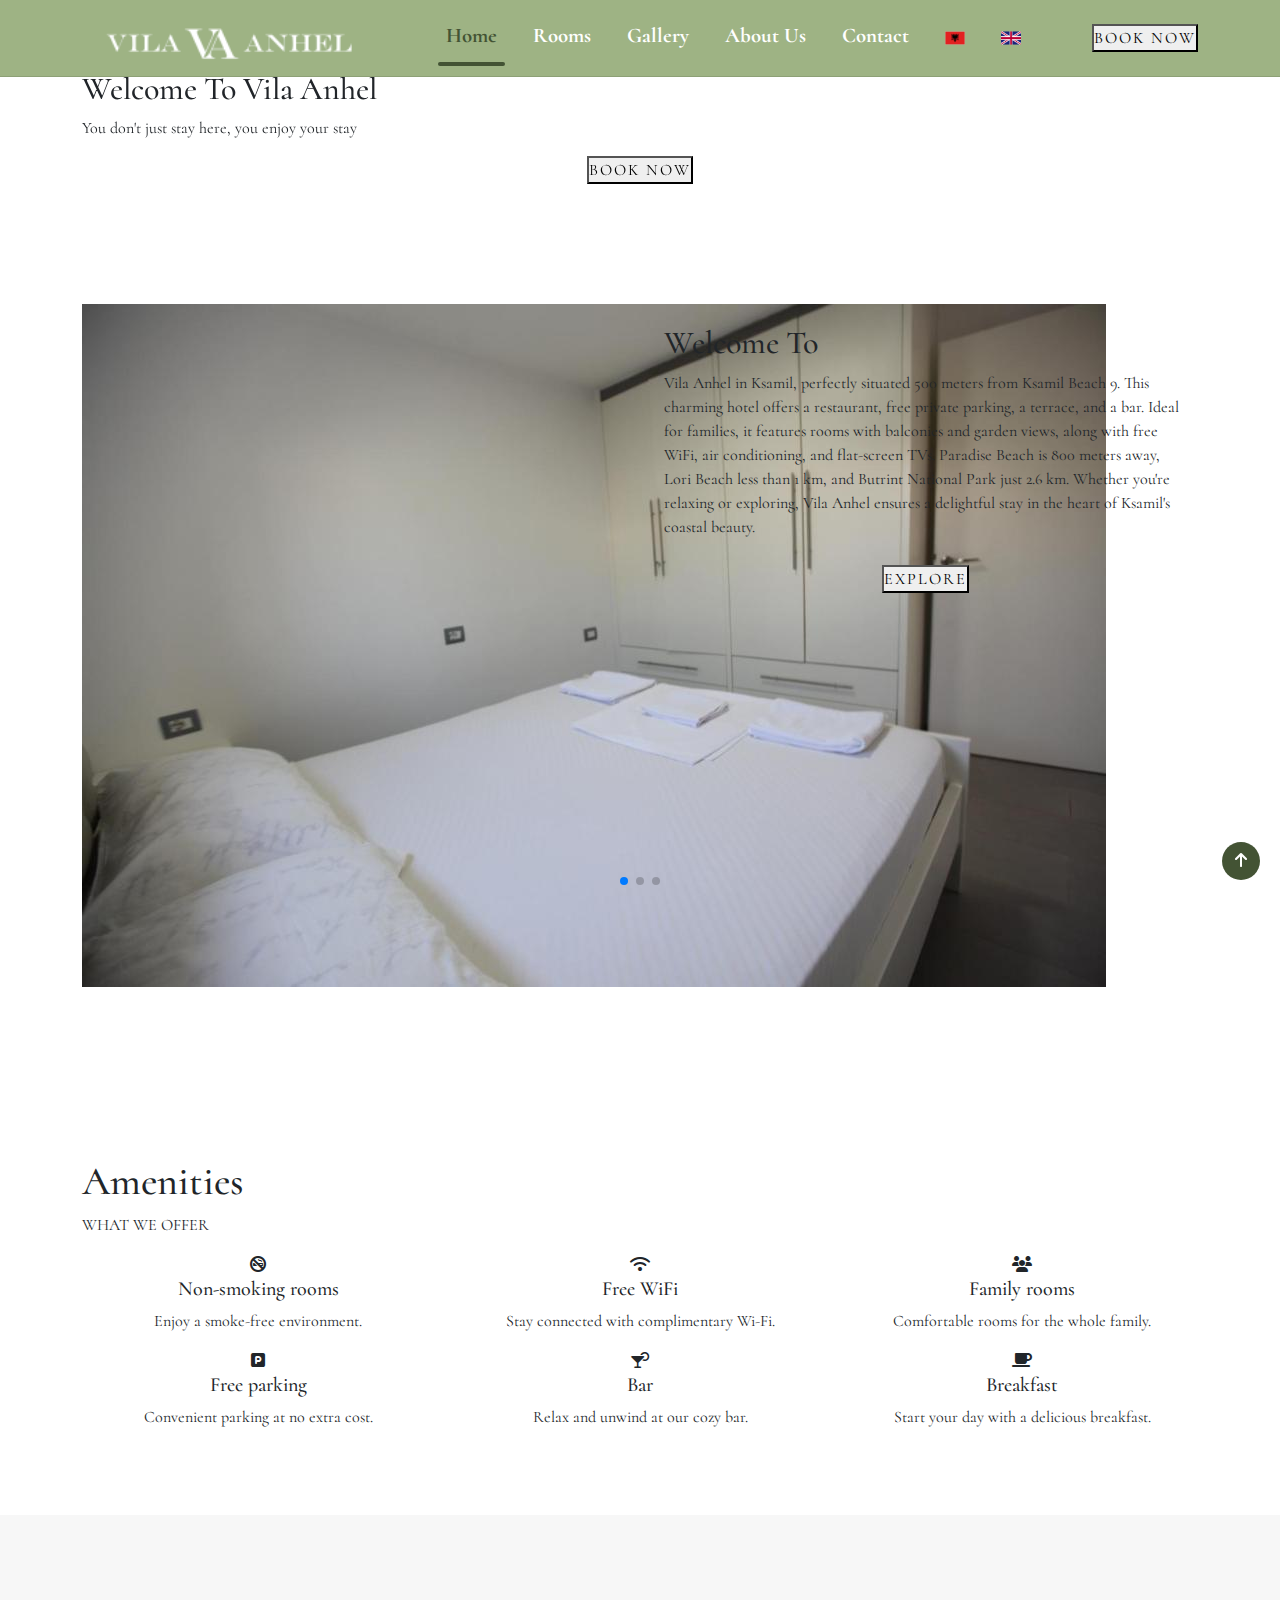
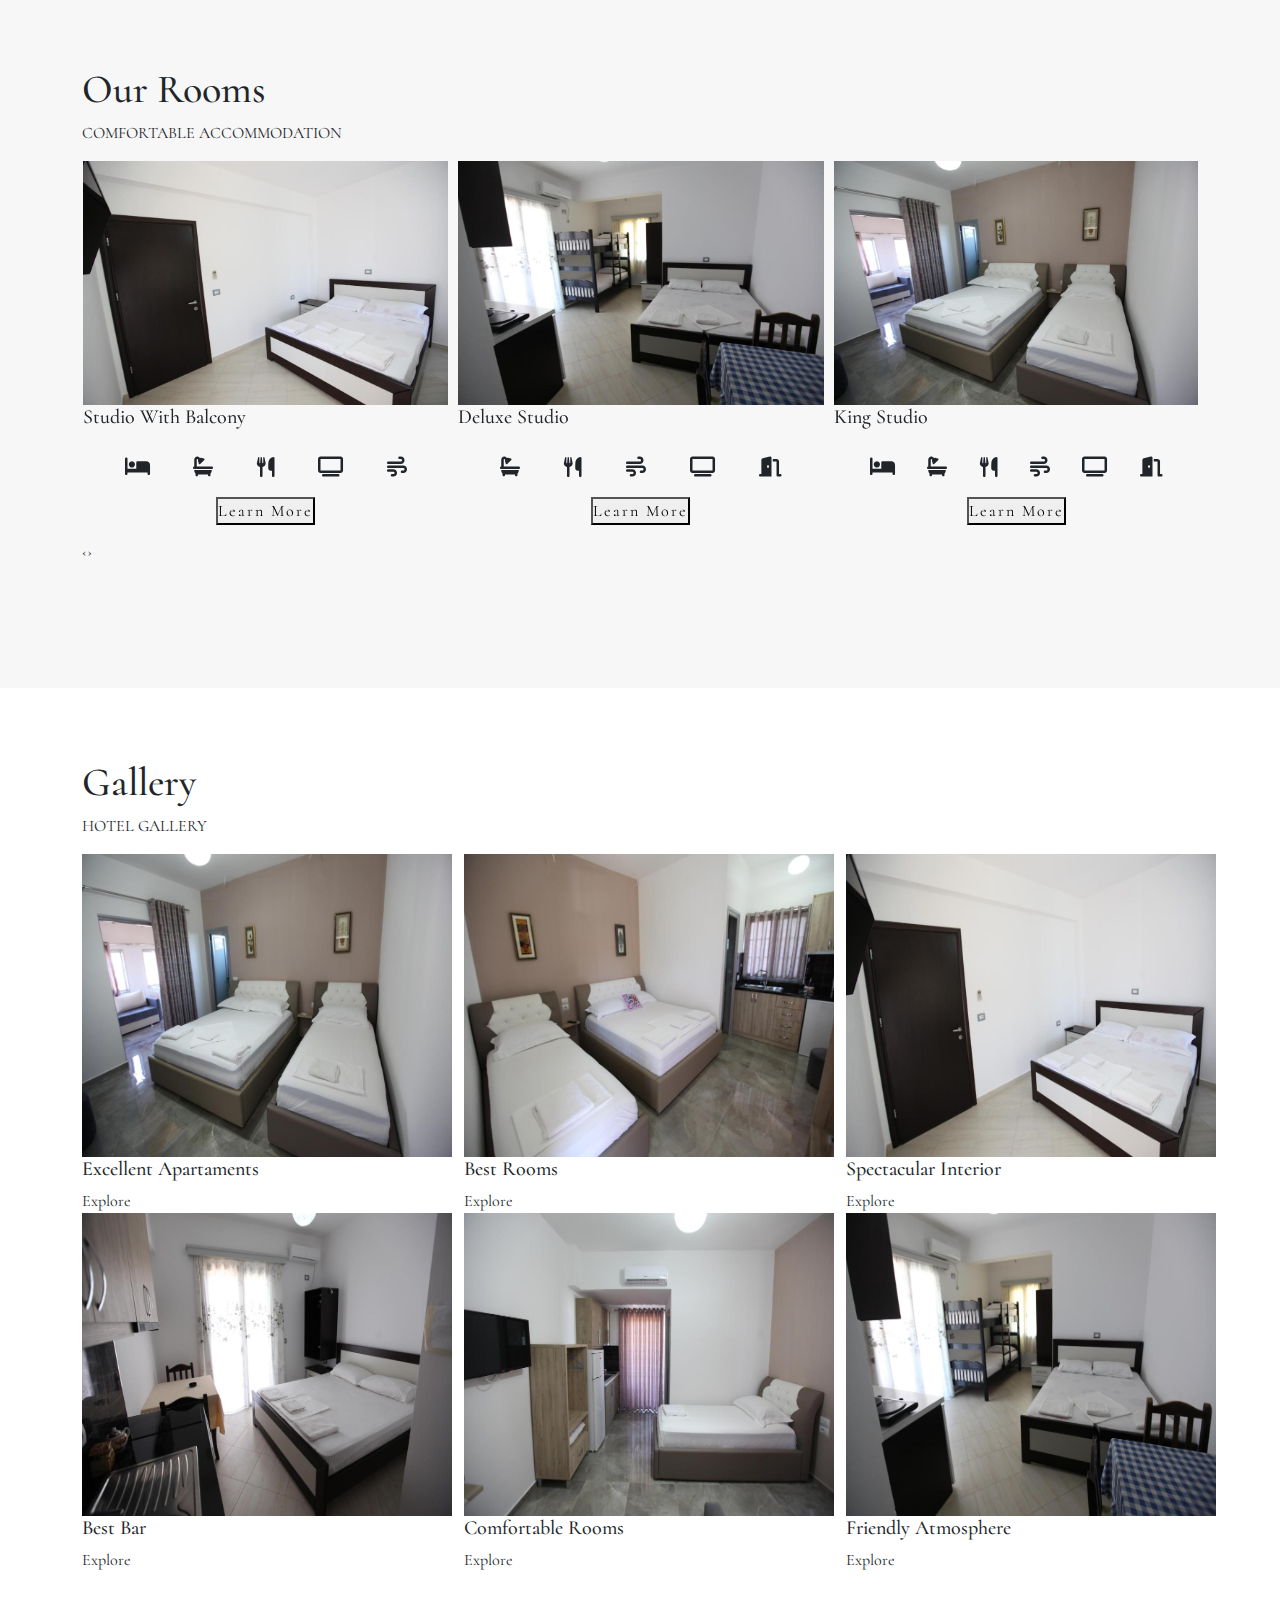
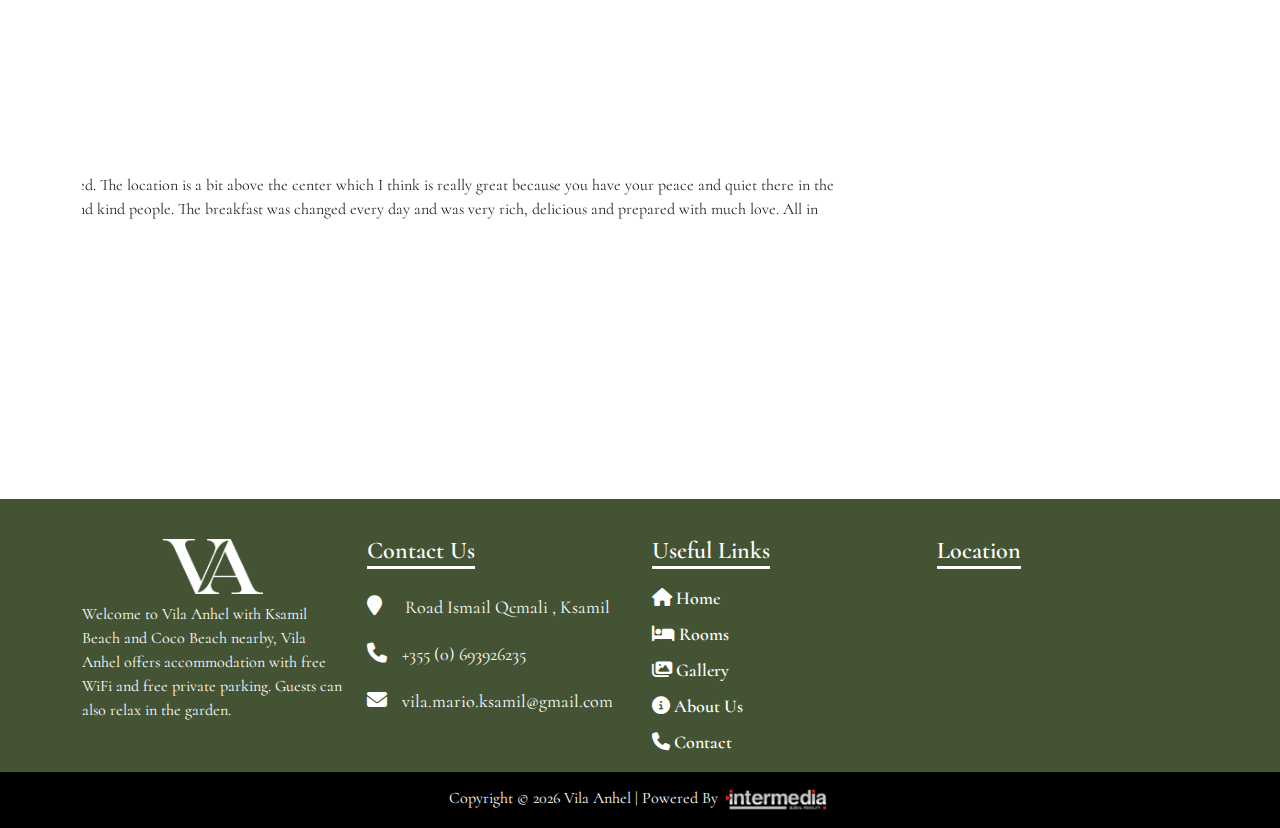
==== index.html @ 83bb7e8c "1st" ====
<!DOCTYPE html>
<html lang="en">
<head>
    <meta charset="UTF-8">
    <meta name="viewport" content="width=device-width, initial-scale=1.0">
    <title>Vila Anhel , Ksamil , Albania</title>
    <meta name="description"
        content="">
    <meta name="keywords"
        content="Vila Anhel , Ksamil , Albania , ">
    <meta name="google-site-verification" content="VBBXbdI32-JaBuuOkWz5NeAeNk-Iu5e2lK04XvJz4yU" />
    <link rel="icon" href="assets/icon/logo.png" />
    <!--Font-Awasome-->
    <link rel="stylesheet" href="https://cdnjs.cloudflare.com/ajax/libs/font-awesome/6.5.2/css/all.min.css">
    <!--Bootstrap-->
    <link rel="stylesheet" href="https://cdn.jsdelivr.net/npm/bootstrap@5.3.3/dist/css/bootstrap.min.css"
        integrity="sha384-QWTKZyjpPEjISv5WaRU9OFeRpok6YctnYmDr5pNlyT2bRjXh0JMhjY6hW+ALEwIH" crossorigin="anonymous">
    <!--Swiper-->
    <link rel="stylesheet" href="https://cdn.jsdelivr.net/npm/swiper@10/swiper-bundle.min.css" />
    <!--OwlCarousel-->
    <link rel="stylesheet" href="https://cdnjs.cloudflare.com/ajax/libs/OwlCarousel2/2.3.4/assets/owl.carousel.min.css">
    <link rel="stylesheet"
        href="https://cdnjs.cloudflare.com/ajax/libs/OwlCarousel2/2.3.4/assets/owl.theme.default.min.css">
    <!--My Style-->
    <link rel="stylesheet" href="style.css">
</head>
<body>
    <header class="header">
        <nav class="navbar navbar-expand-lg header-nav fixed-top">
            <div class="container">
                <a class="navbar-brand" href="index.html">
                    <img class="logo1" src="assets/icon/logo.png" alt="logo" height="50px">
                </a>
                <button class="navbar-toggler" type="button" data-bs-toggle="collapse"
                    data-bs-target="#navbarSupportedContent" aria-controls="navbarSupportedContent"
                    aria-expanded="false" aria-label="Toggle navigation">
                    <span class="navbar-toggler-icon"></span>
                </button>
                <div class="collapse navbar-collapse text-center justify-content-between" id="navbarSupportedContent">
                    <ul class="navbar-nav mx-auto">
                        <li class="nav-item active-link">
                            <a class="nav-link" aria-current="page" href="index.html">Home</a>
                            <div class="underline"></div>
                        </li>
                        <li class="nav-item">
                            <a class="nav-link" href="rooms.html">Rooms</a>
                            <div class="underline"></div>
                        </li>
                        <li class="nav-item">
                            <a class="nav-link" href="gallery.html">Gallery</a>
                            <div class="underline"></div>
                        </li>
                        <li class="nav-item">
                            <a class="nav-link" href="about.html">About Us</a>
                            <div class="underline"></div>
                        </li>
                        <li class="nav-item">
                            <a class="nav-link" href="contact.html">Contact</a>
                            <div class="underline"></div>
                        </li>
                        <li class="nav-item">
                            <a class="nav-link flag" href="index-sq.html">
                                <img src="assets/icon/ALB.png" alt="ALB Flag" height="20">
                            </a>
                        </li>
                        <li class="nav-item">
                            <a class="nav-link flag" href="index.html">
                                <img src="assets/icon/GBR.png" alt="GBR Flag" height="20">
                            </a>
                        </li>
                    </ul>
                    <div>
                        <a style="text-decoration: none;" href="contact.html">
                            <button id="button" class="btn-3" style="letter-spacing: 2px;">BOOK NOW</button>
                        </a>
                    </div>
                </div>
            </div>
        </nav>
    </header>
    <main>
        <section>
            <div class="swiper-container">
                <div class="swiper-wrapper">
                    <div class="swiper-slide slide1">
                        <div class="content container">
                            <h2 class="hss1">Welcome To Vila Anhel</h2>
                            <p class="hss2">You don't just stay here, you enjoy your stay</p>
                            <div class="text-center">
                                <a style="text-decoration: none;" href="contact.html">
                                    <button id="button" class="btn-3" style="letter-spacing: 2px;">BOOK NOW</button>
                                </a>
                            </div>
                        </div>
                    </div>
                    <div class="swiper-slide slide2">
                        <div class="content container">
                            <h2 class="hss1">Comfortable Rooms</h2>
                            <p class="hss2">Experience the highest level of coziness</p>
                            <div class="text-center">
                                <a style="text-decoration: none;" href="contact.html">
                                    <button id="button" class="btn-3" style="letter-spacing: 2px;">BOOK NOW</button>
                                </a>
                            </div>
                        </div>
                    </div>
                    <div class="swiper-slide slide3">
                        <div class="content container">
                            <h2 class="hss1">Discover Serenity</h2>
                            <p class="hss2">Escape to a tranquil oasis</p>
                            <div class="text-center">
                                <a style="text-decoration: none;" href="contact.html">
                                    <button id="button" class="btn-3" style="letter-spacing: 2px;">BOOK NOW</button>
                                </a>
                            </div>
                        </div>
                    </div>
                </div>
                <!-- Add Pagination -->
                <div class="swiper-pagination"></div>
            </div>
        </section>
        <section class="about_area" style="padding-top: 50px;padding-bottom: 100px;">
            <div class="container">
                <div class="row">
                    <div class="col-md-6">
                        <img src="assets/image/17.jpg" alt="Hotel Image" class="about-img">
                    </div>
                    <div class="col-md-6">
                        <div class="container justify-content-center tex-center"
                            style="display: grid;margin-top: 20px;">
                            <h2 class="title">Welcome To</h2>
                            <p class="abs1">Vila Anhel in Ksamil, perfectly situated 500 meters from Ksamil Beach 9.
                                This charming hotel offers a restaurant, free private parking, a terrace, and a bar.
                                Ideal for families, it features rooms with balconies and garden views, along with free
                                WiFi, air conditioning, and flat-screen TVs. Paradise Beach is 800 meters away, Lori
                                Beach less than 1 km, and Butrint National Park just 2.6 km. Whether you're relaxing or
                                exploring, Vila Anhel ensures a delightful stay in the heart of Ksamil's coastal beauty.
                            </p>
                            <div class="text-center" style="margin-top: 10px;">
                                <a style="text-decoration: none;" href="about.html">
                                    <button id="button" class="btn-3" style="letter-spacing: 2px;">EXPLORE</button>
                                </a>
                            </div>
                        </div>
                    </div>
                </div>
            </div>
        </section>
        <section class="facilities">
            <div class="container">
                <div class="heading-panel-left">
                    <h1 class="heading-panel-title">
                        <span>Amenities</span>
                    </h1>
                    <div>
                        <p class="heading-panel-subtitle">WHAT WE OFFER</p>
                    </div>
                </div>
                <div class="row row-30">
                    <div class="col-sm-6 col-lg-4">
                        <article class="box-icon-classic box-icon-classic-3 wow fadeInDown">
                            <div
                                class="unit box-icon-classic-body flex-column flex-md-row text-md-left flex-lg-column text-lg-center flex-xl-row text-xl-left">
                                <div class="unit-left">
                                    <div class="box-icon-classic-icon fas fa-smoking-ban"></div>
                                </div>
                                <div class="unit-body">
                                    <h5 class="box-icon-classic-title"><a href="about.html">Non-smoking rooms</a></h5>
                                    <p class="box-icon-classic-text">Enjoy a smoke-free environment.</p>
                                </div>
                            </div>
                        </article>
                    </div>
                    <div class="col-sm-6 col-lg-4">
                        <article class="box-icon-classic box-icon-classic-3 wow fadeInDown">
                            <div
                                class="unit box-icon-classic-body flex-column flex-md-row text-md-left flex-lg-column text-lg-center flex-xl-row text-xl-left">
                                <div class="unit-left">
                                    <div class="box-icon-classic-icon fas fa-wifi"></div>
                                </div>
                                <div class="unit-body">
                                    <h5 class="box-icon-classic-title"><a href="about.html">Free WiFi</a></h5>
                                    <p class="box-icon-classic-text">Stay connected with complimentary Wi-Fi.</p>
                                </div>
                            </div>
                        </article>
                    </div>
                    <div class="col-sm-6 col-lg-4">
                        <article class="box-icon-classic box-icon-classic-3 wow fadeInDown">
                            <div
                                class="unit box-icon-classic-body flex-column flex-md-row text-md-left flex-lg-column text-lg-center flex-xl-row text-xl-left">
                                <div class="unit-left">
                                    <div class="box-icon-classic-icon fas fa-users"></div>
                                </div>
                                <div class="unit-body">
                                    <h5 class="box-icon-classic-title"><a href="about.html">Family rooms</a></h5>
                                    <p class="box-icon-classic-text">Comfortable rooms for the whole family.</p>
                                </div>
                            </div>
                        </article>
                    </div>
                    <div class="col-sm-6 col-lg-4">
                        <article class="box-icon-classic box-icon-classic-3 wow fadeInUp">
                            <div
                                class="unit box-icon-classic-body flex-column flex-md-row text-md-left flex-lg-column text-lg-center flex-xl-row text-xl-left">
                                <div class="unit-left">
                                    <div class="box-icon-classic-icon fas fa-parking"></div>
                                </div>
                                <div class="unit-body">
                                    <h5 class="box-icon-classic-title"><a href="about.html">Free parking</a></h5>
                                    <p class="box-icon-classic-text">Convenient parking at no extra cost.</p>
                                </div>
                            </div>
                        </article>
                    </div>
                    <div class="col-sm-6 col-lg-4">
                        <article class="box-icon-classic box-icon-classic-3 wow fadeInUp">
                            <div
                                class="unit box-icon-classic-body flex-column flex-md-row text-md-left flex-lg-column text-lg-center flex-xl-row text-xl-left">
                                <div class="unit-left">
                                    <div class="box-icon-classic-icon fas fa-cocktail"></div>
                                </div>
                                <div class="unit-body">
                                    <h5 class="box-icon-classic-title"><a href="about.html">Bar</a></h5>
                                    <p class="box-icon-classic-text">Relax and unwind at our cozy bar.</p>
                                </div>
                            </div>
                        </article>
                    </div>
                    <div class="col-sm-6 col-lg-4">
                        <article class="box-icon-classic box-icon-classic-3 wow fadeInUp">
                            <div
                                class="unit box-icon-classic-body flex-column flex-md-row text-md-left flex-lg-column text-lg-center flex-xl-row text-xl-left">
                                <div class="unit-left">
                                    <div class="box-icon-classic-icon fas fa-coffee"></div>
                                </div>
                                <div class="unit-body">
                                    <h5 class="box-icon-classic-title"><a href="about.html">Breakfast</a></h5>
                                    <p class="box-icon-classic-text">Start your day with a delicious breakfast.</p>
                                </div>
                            </div>
                        </article>
                    </div>
                </div>
            </div>
        </section>
        <section class="rooms" style="padding-top: 150px;padding-bottom: 100px;background: #f7f7f7;">
            <div class="container">
                <div class="heading-panel-left">
                    <h1 class="heading-panel-title">
                        <span>Our Rooms</span>
                    </h1>
                    <div>
                        <p class="heading-panel-subtitle">COMFORTABLE ACCOMMODATION</p>
                    </div>
                </div>
                <div class="owl-carousel">
                    <div class="room-item">
                        <img src="assets/image/100.jpg" alt="Room 1">
                        <div class="services-modern-content">
                            <h5 class="services-modern-title"><a href="rooms.html">Studio With Balcony</a></h5>
                            <div class="icon-row-1">
                                <i class="fas fa-bed icon" data-tooltip="Bedroom"></i>
                                <i class="fas fa-bath icon" data-tooltip="Bathroom"></i>
                                <i class="fas fa-utensils icon" data-tooltip="Well-equipped Kitchen"></i>
                                <i class="fas fa-tv icon" data-tooltip="Flat-screen TV"></i>
                                <i class="fas fa-wind icon" data-tooltip="Air Conditioning"></i>
                            </div>
                            <div class="text-center" style="margin-bottom: 15px">
                                <a style="text-decoration: none;" href="rooms.html">
                                    <button id="button" class="btn-3" style="letter-spacing: 2px;">Learn More</button>
                                </a>
                            </div>
                        </div>
                    </div>
                    <div class="room-item">
                        <img src="assets/image/300.jpg" alt="Room 2">
                        <div class="services-modern-content">
                            <h5 class="services-modern-title"><a href="rooms.html">Deluxe Studio</a></h5>
                            <div class="icon-row-1">
                                <i class="fas fa-bath icon" data-tooltip="Private Bathroom"></i>
                                <i class="fas fa-utensils icon" data-tooltip="Kitchenette"></i>
                                <i class="fas fa-wind icon" data-tooltip="Air Conditioning"></i>
                                <i class="fas fa-tv icon" data-tooltip="Flat-screen TV"></i>
                                <i class="fas fa-door-open icon" data-tooltip="Balcony"></i>
                            </div>
                            <div class="text-center" style="margin-bottom: 15px">
                                <a style="text-decoration: none;" href="rooms.html">
                                    <button id="button" class="btn-3" style="letter-spacing: 2px;">Learn More</button>
                                </a>
                            </div>
                        </div>
                    </div>
                    <div class="room-item">
                        <img src="assets/image/800.jpg" alt="Room 3">
                        <div class="services-modern-content">
                            <h5 class="services-modern-title"><a href="rooms.html">King Studio</a></h5>
                            <div class="icon-row-1">
                                <i class="fas fa-bed icon" data-tooltip="Double Room"></i>
                                <i class="fas fa-bath icon" data-tooltip="Private Bathroom"></i>
                                <i class="fas fa-utensils icon" data-tooltip="Kitchenette"></i>
                                <i class="fas fa-wind icon" data-tooltip="Air Conditioning"></i>
                                <i class="fas fa-tv icon" data-tooltip="Flat-screen TV"></i>
                                <i class="fas fa-door-open icon" data-tooltip="Balcony"></i>
                            </div>
                            <div class="text-center" style="margin-bottom: 15px">
                                <a style="text-decoration: none;" href="rooms.html">
                                    <button id="button" class="btn-3" style="letter-spacing: 2px;">Learn More</button>
                                </a>
                            </div>
                        </div>
                    </div>
                    <div class="room-item">
                        <img src="assets/image/402.jpg" alt="Room 3">
                        <div class="services-modern-content">
                            <h5 class="services-modern-title"><a href="rooms.html">Deluxe Studio</a></h5>
                            <div class="icon-row-1">
                                <i class="fas fa-bath icon" data-tooltip="Private Bathroom"></i>
                                <i class="fas fa-utensils icon" data-tooltip="Kitchenette"></i>
                                <i class="fas fa-wind icon" data-tooltip="Air Conditioning"></i>
                                <i class="fas fa-tv icon" data-tooltip="Flat-screen TV"></i>
                                <i class="fas fa-door-open icon" data-tooltip="Balcony"></i>
                            </div>
                            <div class="text-center" style="margin-bottom: 15px">
                                <a style="text-decoration: none;" href="rooms.html">
                                    <button id="button" class="btn-3" style="letter-spacing: 2px;">Learn More</button>
                                </a>
                            </div>
                        </div>
                    </div>
                </div>
            </div>
        </section>
        <section class="gallery">
            <div class="container">
                <div class="heading-panel-left">
                    <h1 class="heading-panel-title">
                        <span>Gallery</span>
                    </h1>
                    <div>
                        <p class="heading-panel-subtitle">HOTEL GALLERY</p>
                    </div>
                </div>
                <div class="row row-sm row-30" data-lightgallery="group">
                    <div class="col-sm-6 col-lg-4">
                        <div class="mt-top">
                            <article class="thumbnail thumbnail-creative thumbnail-sm "><a
                                    class="thumbnail-creative-figure" data-lightgallery="item">
                                    <img src="assets/image/800.jpg" alt="" width="370" height="303"></a>
                                <div class="thumbnail-creative-caption">
                                    <h5 class="thumbnail-creative-title"><a href="gallery.html">Excellent
                                            Apartaments</a></h5>
                                    <div class="thumbnail-creative-button"><a
                                            class="button button-md button-white button-1"
                                            href="gallery.html">Explore</a></div>
                                </div>
                            </article>
                        </div>
                    </div>
                    <div class="col-sm-6 col-lg-4">
                        <div class="mt-top">
                            <article class="thumbnail thumbnail-creative thumbnail-sm"><a
                                    class="thumbnail-creative-figure" data-lightgallery="item">
                                    <img src="assets/image/600.jpg" alt="" width="370" height="303"></a>
                                <div class="thumbnail-creative-caption">
                                    <h5 class="thumbnail-creative-title"><a href="gallery.html">Best Rooms</a></h5>
                                    <div class="thumbnail-creative-button"><a
                                            class="button button-md button-white button-1"
                                            href="gallery.html">Explore</a>
                                    </div>
                                </div>
                            </article>
                        </div>
                    </div>
                    <div class="col-sm-6 col-lg-4">
                        <div class="mt-top">
                            <article class="thumbnail thumbnail-creative thumbnail-sm"><a
                                    class="thumbnail-creative-figure" data-lightgallery="item">
                                    <img src="assets/image/100.jpg" alt="" width="370" height="303"></a>
                                <div class="thumbnail-creative-caption">
                                    <h5 class="thumbnail-creative-title"><a href="gallery.html">Spectacular Interior</a>
                                    </h5>
                                    <div class="thumbnail-creative-button"><a
                                            class="button button-md button-white button-1"
                                            href="gallery.html">Explore</a>
                                    </div>
                                </div>
                            </article>
                        </div>
                    </div>
                    <div class="col-sm-6 col-lg-4">
                        <div class="mt-top">
                            <article class="thumbnail thumbnail-creative thumbnail-sm"><a
                                    class="thumbnail-creative-figure" data-lightgallery="item">
                                    <img src="assets/image/6.jpg" alt="" width="370" height="303"></a>
                                <div class="thumbnail-creative-caption">
                                    <h5 class="thumbnail-creative-title"><a href="gallery.html">Best Bar</a>
                                    </h5>
                                    <div class="thumbnail-creative-button"><a
                                            class="button button-md button-white button-1"
                                            href="gallery.html">Explore</a></div>
                                </div>
                            </article>
                        </div>
                    </div>
                    <div class="col-sm-6 col-lg-4">
                        <div class="mt-top">
                            <article class="thumbnail thumbnail-creative thumbnail-sm"><a
                                    class="thumbnail-creative-figure" data-lightgallery="item">
                                    <img src="assets/image/200.jpg" alt="" width="370" height="303"></a>
                                <div class="thumbnail-creative-caption">
                                    <h5 class="thumbnail-creative-title"><a href="gallery.html">Comfortable Rooms</a>
                                    </h5>
                                    <div class="thumbnail-creative-button"><a
                                            class="button button-md button-white button-1"
                                            href="gallery.html">Explore</a>
                                    </div>
                                </div>
                            </article>
                        </div>
                    </div>
                    <div class="col-sm-6 col-lg-4">
                        <div class="mt-top">
                            <article class="thumbnail thumbnail-creative thumbnail-sm"><a
                                    class="thumbnail-creative-figure" data-lightgallery="item">
                                    <img src="assets/image/300.jpg" alt="" width="370" height="303"></a>
                                <div class="thumbnail-creative-caption">
                                    <h5 class="thumbnail-creative-title"><a href="gallery.html">Friendly Atmosphere</a>
                                    </h5>
                                    <div class="thumbnail-creative-button"><a
                                            class="button button-md button-white button-1"
                                            href="gallery.html">Explore</a></div>
                                </div>
                            </article>
                        </div>
                    </div>
                </div>
            </div>
        </section>
        <section class="testimonials">
            <div class="container">
                <div class="row">
                    <div class="col-12">
                        <div
                            class="swiper testimonialSwiper swiper-container-initialized swiper-container-horizontal swiper-container-pointer-events swiper-initialized swiper-horizontal swiper-backface-hidden">
                            <div class="swiper-wrapper" id="swiper-wrapper-7c302363632de1103" aria-live="off"
                                style="transition-duration: 0ms; transform: translate3d(-2592px, 0px, 0px); transition-delay: 0ms;">
                                <div class="swiper-slide swiper-slide-next" style="width: 1296px;" role="group"
                                    aria-label="1 / 3" data-swiper-slide-index="0">
                                    <div class="testimonials-content">
                                        <img src="assets/icon/quote.jpg" alt="">
                                        <h4>Highly recommended 😊
                                        </h4>
                                        <p>We stayed for 2 days. Location was near the beach and the center of ksamil.
                                            Staff was very polite and friendly. Very nice and tasty breakfast.
                                        </p>
                                        <ul class="rating">
                                            <li><i class="fa fa-star"></i></li>
                                            <li><i class="fa fa-star"></i></li>
                                            <li><i class="fa fa-star"></i></li>
                                            <li><i class="fa fa-star"></i></li>
                                            <li><i class="fa fa-star"></i></li>
                                        </ul>
                                        <h5>Ester - Albania</h5>
                                    </div>
                                </div>
                                <div class="swiper-slide swiper-slide-prev" style="width: 1296px;" role="group"
                                    aria-label="2 / 3" data-swiper-slide-index="1">
                                    <div class="testimonials-content">
                                        <img src="assets/icon/quote.jpg" alt="">
                                        <h4>Nice place to stay with your family
                                        </h4>
                                        <p>Nice spacious apartment and surprisingly very quiet.</p>
                                        <ul class="rating">
                                            <li><i class="fa fa-star"></i></li>
                                            <li><i class="fa fa-star"></i></li>
                                            <li><i class="fa fa-star"></i></li>
                                            <li><i class="fa fa-star"></i></li>
                                            <li><i class="fa fa-star"></i></li>
                                        </ul>
                                        <h5>Blerina - Albania</h5>
                                    </div>
                                </div>
                                <div class="swiper-slide swiper-slide-active" style="width: 1296px;" role="group"
                                    aria-label="3 / 3" data-swiper-slide-index="2">
                                    <div class="testimonials-content">
                                        <img src="assets/icon/quote.jpg" alt="">
                                        <h4>A great stay, anytime!
                                        </h4>
                                        <p>Very comfortable apartment you have everything you need. The location is a
                                            bit above the center which I think is really great because you have your
                                            peace and quiet there in the evening. The owners of the Vila are very warm,
                                            helpful and kind people. The breakfast was changed every day and was very
                                            rich, delicious and prepared with much love. All in all, I felt really
                                            comfortable.</p>
                                        <ul class="rating">
                                            <li><i class="fa fa-star"></i></li>
                                            <li><i class="fa fa-star"></i></li>
                                            <li><i class="fa fa-star"></i></li>
                                            <li><i class="fa fa-star"></i></li>
                                            <li><i class="fa fa-star"></i></li>
                                        </ul>
                                        <h5>Jenny - Germany</h5>
                                    </div>
                                </div>
                            </div>
                            <span class="swiper-notification" aria-live="assertive" aria-atomic="true"></span>
                            <span class="swiper-notification" aria-live="assertive" aria-atomic="true"></span>
                        </div>
                    </div>
                </div>
            </div>
        </section>
        <footer>
            <div class="footer">
                <div class="container text-center justify-content-center">
                    <div class="row">
                        <div class="col-lg-3">
                            <div class="footer-widget mb-4">
                                <h2 class="heading-2 logo" id="footer-logo">
                                    <a class="navbar-brand" href="index.html">
                                        <img src="assets/icon/logo-short.png" height="auto" width="100px">
                                    </a>
                                </h2>
                                <p>                                Welcome to Vila Anhel with Ksamil Beach and Coco Beach nearby, Vila
                                Anhel offers accommodation with free WiFi and free private parking. Guests can also
                                relax in the garden.

                                </p>
                            </div>
                        </div>
                        <div class="col-lg-3">
                            <div class="tlt">
                                <h4>Contact Us</h4>
                            </div>
                            <ul class="conta">
                                <li><i class="fa fa-map-marker" aria-hidden="true"></i><a
                                        href="https://maps.app.goo.gl/wVAPF4ptBpf6Eqb28" class="text-white m-0 p-0"
                                        style="text-decoration: none;">&nbsp;&nbsp;Road Ismail Qemali , Ksamil</a></li>
                                <li><i class="fas fa-phone" style="color: white;"></i><a href="tel:+355693926235 "
                                        class="text-white m-0 p-0" style="text-decoration: none;">+355 (0)
                                        693926235 </a>
                                </li>
                                <li><i class="fas fa-envelope" style="color: white;"></i><a
                                        href="mailto: vila.mario.ksamil@gmail.com" class="text-white m-0 p-0"
                                        style="text-decoration: none;">vila.mario.ksamil@gmail.com</a></li>
                            </ul>
                        </div>
                        <div class="col-lg-3">
                            <div class="tlt">
                                <h4>Useful Links</h4>
                            </div>
                            <ul class="link_menu">
                                <li class="mb-2 active"><a href="index.html"><i class="fas fa-home"></i> Home</a></li>
                                <li class="mb-2"><a href="rooms.html"><i class="fas fa-bed"></i> Rooms</a></li>
                                <li class="mb-2"><a href="gallery.html"><i class="fas fa-images"></i> Gallery</a>
                                </li>
                                <li class="mb-2 "><a href="about.html"><i class="fas fa-info-circle"></i>
                                        About Us</a>
                                </li>
                                <li class=""><a href="contact.html"><i class="fas fa-phone"></i> Contact</a></li>
                            </ul>
                        </div>
                        <div class="col-lg-3">
                            <h4>Location</h4>
                            <iframe
                                src="https://www.google.com/maps/embed?pb=!1m18!1m12!1m3!1d3066.4378801555863!2d20.0015781749293!3d39.77472759446532!2m3!1f0!2f0!3f0!3m2!1i1024!2i768!4f13.1!3m3!1m2!1s0x135b6b856d3c721f%3A0x6e6409cb78901a61!2sVila%20Anhel!5e0!3m2!1sen!2s!4v1719219215593!5m2!1sen!2s"
                                width="100%" height="150" style="border: 0;" allowfullscreen="" loading="lazy"
                                referrerpolicy="no-referrer-when-downgrade"></iframe>
                        </div>
                    </div>
                </div>
                <div class="copyright">
                    <div class="text-center text-white p-2" style="background-color: #000000;">
                        Copyright ©
                        <script>document.write(new Date().getFullYear());</script> Vila Anhel |
                        Powered By <a href="https://intermedia.al/"><img src="assets/icon/intermediaLogo1.png"
                                class="img-fluid" width="110px" alt=""></a>
                    </div>
                </div>
            </div>
        </footer>
        <button type="button" class="btn btn-floating " id="btn-back-to-top" style="display: block;"> <i
                class="fas fa-arrow-up" style="color: white;"></i> </button>
    </main>
    <!-- Swiper JS -->
    <script src="https://cdn.jsdelivr.net/npm/swiper@10/swiper-bundle.min.js"></script>
    <!--Bootstrap-->
    <script src="https://cdn.jsdelivr.net/npm/bootstrap@5.3.0/dist/js/bootstrap.bundle.min.js"
        integrity="sha384-geWF76RCwLtnZ8qwWowPQNguL3RmwHVBC9FhGdlKrxdiJJigb/j/68SIy3Te4Bkz"
        crossorigin="anonymous"></script>
    <!--Pooper-->
    <script src="https://cdn.jsdelivr.net/npm/@popperjs/core@2.11.8/dist/umd/popper.min.js"
        integrity="sha384-I7E8VVD/ismYTF4hNIPjVp/Zjvgyol6VFvRkX/vR+Vc4jQkC+hVqc2pM8ODewa9r"
        crossorigin="anonymous"></script>
    <!-- Owl Carousel JS -->
    <script src="https://cdnjs.cloudflare.com/ajax/libs/jquery/3.6.0/jquery.min.js"></script>
    <script src="https://cdnjs.cloudflare.com/ajax/libs/OwlCarousel2/2.3.4/owl.carousel.min.js"></script>
    <!--My Script-->
    <script src="main.js"></script>
    <script>
        var swiper = new Swiper('.swiper-container', {
            loop: true, // Enable loop
            pagination: {
                el: '.swiper-pagination',
                clickable: true,
                renderBullet: function (index, className) {
                    return '<span class="' + className + '"></span>';
                },
            },
            autoplay: {
                delay: 6000, // 6 seconds
                disableOnInteraction: false, // Keep autoplay running even after user interaction
            },
        });  
    </script>
    <script>
        var swiper = new Swiper('.owl-carousel', {
            loop: true,
            pagination: {
                el: '.owl-dots',
                clickable: true,
            },
            navigation: {
                nextEl: '.owl-next',
                prevEl: '.owl-prev',
            },
            autoplay: {
                delay: 5000,
            },
        });
    </script>
    <script>
        $(document).ready(function () {
            $('.owl-carousel').owlCarousel({
                loop: true,
                margin: 10,
                nav: true,
                items: 3, // Show only 3 items at a time
                autoplay: true,
                autoplayTimeout: 10000, // Move by one item every 10 seconds
                responsive: {
                    0: {
                        items: 1
                    },
                    600: {
                        items: 2
                    },
                    1000: {
                        items: 3
                    }
                }
            });
        });    
    </script>
    <script>
        var swiper = new Swiper('.testimonialSwiper', {
            loop: true,
            autoplay: {
                delay: 5000,
                disableOnInteraction: false,
            },
        });    </script>
</body>
</html>
---- style.css ----
@import url('https://fonts.googleapis.com/css2?family=Cormorant:ital,wght@0,300..700;1,300..700&display=swap');
/*Root*/
:root {
    --primary-color: #021832;
    --secondary-color: #a3a190;
    --bg-color: #f4f4f4;
    --bg-white: #fff;
    --bg-black: #000;
    --smoky-black-1: hsla(40, 12%, 5%, 1);
    --primary-font: "Poppins", sans-serif;
    --secondary-font: "Oswald", sans-serif;
    --primary-text: #021832;
    --secondary-text: white;
    --text-white: #fff;
    --text-black: #151515;
    --gold: #867051;
    --light-gold: #bd9b71;
    --black: #20252d;
}
::selection {
    color: white;
    background-color: var(--bg-black);
}
::-webkit-scrollbar {
    width: 15px;
}
::-webkit-scrollbar-track {
    background-color: var(--text-white);
}
::-webkit-scrollbar-thumb {
    background: var(--text-black);
}
html,
body {
    width: 100% !important;
    height: 100% !important;
    margin: 0px !important;
    padding: 0px !important;
}
* {
    margin: 0;
    padding: 0;
    box-sizing: border-box;
    font-family: "Cormorant", serif;
}
a {
    color: inherit;
    text-decoration: none;
}
section {
    padding: 70px 0;
    overflow: hidden;
}
.row {
    display: flex;
    flex-wrap: wrap;
}
.col {
    flex: 1;
}
li {
    list-style: none;
    padding: 0px;
    margin: 0px;
}
ul {
    padding-left: unset;
}
body::-webkit-scrollbar {
    width: 13px;
}
body::-webkit-scrollbar-track {
    background: #ffffff;
}
body::-webkit-scrollbar-thumb {
    background-color: #435334;
    border-radius: 0;
}
/*  HEADER */
.nav-link {
    text-decoration: none;
    display: inline-block;
    padding: 10px;
    color: #ffffff;
    transition: color 0.3s ease-in-out;
    font-family: "Cormorant", serif;
    font-weight: bold;
    font-size: 1.3rem;
}
.nav-item .underline {
    height: 4px;
    background-color: transparent;
    width: 0;
    transition: width 0.6s, background-color 0.6s;
    border-radius: 70px;
    margin: 0 auto;
}
.nav-item.active-link a {
    color: #435334;
}
.nav-item.active-link .underline {
    width: 100%;
    background-color: #435334;
}
.nav-item:hover .underline {
    background-color: #435334;
    width: 100%;
    transition: 0.5s;
}
.nav-item:hover a {
    color: #435334;
    transition: 0.5s;
}
.nav-item:active a {
    transition: none;
}
.nav-item:active .underline {
    transition: none;
    background-color: #435334;
}
.navbar-nav {
    margin-left: auto;
    gap: 20px;
    font-size: 18px;
}
.navbar {
    background-color: #9eb384;
    transition: background-color 0.3s ease-in-out;
    border-bottom: 1px solid rgba(0, 0, 0, 0.1);
}
.navbar-toggler {
    border-color: #435334 !important;
    background-color: #435334;
    color: transparent !important;
}
.navbar-toggler:hover,
.navbar-toggler:active {
    border-color: #435334 !important;
    background-color: #435334;
    color: transparent !important;
    transition: 0.5s;
}
header .navbar .prova {
    margin: 0;
    margin-left: 0px;
    margin-left: auto;
    flex-direction: row;
    display: flex;
}
/* INNDEX - ABOUT US*/
/* INDEX - FACILITIES*/
/* INDEX - GALLERY */
.gallery .slide {
    height: 30rem;
    position: relative;
    overflow: hidden;
}
.gallery .slide img {
    height: 100%;
    width: 100%;
    object-fit: cover;
}
.gallery .slide .icon {
    display: none;
    align-items: center;
    justify-content: center;
    position: absolute;
    top: 0;
    left: 0;
    z-index: 10;
    height: 100%;
    width: 100%;
    background: rgba(0, 0, 0, 0.5);
}
.gallery .slide .icon i {
    font-size: 3.5rem;
    color: white;
}
.gallery .slide:hover .icon {
    display: flex;
}
/* INDEX - TESTIMONIALS */
.review-item blockquote {
    line-height: 1.8;
}
.review-content .swiper-arrow {
    top: 50%;
    bottom: 0;
    z-index: 2;
    border: 1px solid var(--bs-gray-400);
    color: var(--bs-gray-400);
    border-radius: 50%;
    width: 50px;
    height: 50px;
    transition: 0.4s ease-in-out;
}
.review-content .swiper-arrow:hover {
    border: 1px solid #4d5969;
    color: #4d5969;
}
.review-content .swiper-arrow.swiper-arrow-prev {
    left: -80px;
}
.review-content .swiper-arrow.swiper-arrow-next {
    right: -80px;
}
.review-content .quotation svg.quote {
    color: gray;
}
#testimonials .swiper-pagination {
    display: none;
}
/*About Us*/
#about-head {
    background: url(assets/image/9.jpg) rgba(0, 0, 0, 0.5);
    background-position-x: 0%;
    background-position-y: 0%;
    background-repeat: repeat;
    background-size: auto;
    background-size: cover;
    background-repeat: no-repeat;
    background-position: center;
    background-blend-mode: multiply;
    height: 70vh;
    text-align: center;
    display: flex;
    align-items: center;
}
.parallax_wrapper {
    position: relative;
    margin-bottom: 25px;
}
img.rounded-img {
    border-radius: 10px;
}
.parallax_wrapper .img_over {
    left: -25%;
    bottom: 10%;
    position: absolute;
    z-index: 99;
}
.parallax_wrapper .img_over img {
    border: 4px solid #fff;
    width: 50%;
    height: auto;
    -webkit-box-shadow: 10px 10px 26px 0px rgba(0, 0, 0, 0.21);
    -moz-box-shadow: 10px 10px 26px 0px rgba(0, 0, 0, 0.21);
    box-shadow: 10px 10px 26px 0px rgba(0, 0, 0, 0.21);
}
/*Rooms*/
#rooms-head {
    background: url(assets/image/17.jpg) rgba(0, 0, 0, 0.5);
    background-position-x: 0%;
    background-position-y: 0%;
    background-repeat: repeat;
    background-size: auto;
    background-size: cover;
    background-repeat: no-repeat;
    background-position: center;
    background-blend-mode: multiply;
    height: 70vh;
    text-align: center;
    display: flex;
    align-items: center;
}
.home1 {
    padding: 0;
}
.home1 .slide {
    min-height: 50vh;
    background-size: cover !important;
    background-position: center !important;
    display: flex;
    align-items: center;
    justify-content: center;
    z-index: -1;
    background-color: rgba(0, 0, 0, 0.2);
}
.swiper-button-next,
.swiper-button-prev {
    height: 3rem;
    width: 3rem;
    line-height: 3rem;
    background: transparent;
    color: white;
}
.swiper-button-next:hover,
.swiper-button-prev:hover {
    background: transparent;
    color: white;
}
.swiper-button-next::after,
.swiper-button-prev::after {
    font-size: 1rem;
}
.icon-row,
.icon-row-1 {
    display: flex;
    justify-content: space-around;
    padding: 20px;
}
.icon-row-1 .icon {
    position: relative;
    font-size: 20px;
    cursor: pointer;
}
.icon-row .icon {
    position: relative;
    font-size: 20px;
    cursor: pointer;
}
.icon-row .icon:hover::after,
.icon-row-1 .icon:hover::after {
    content: attr(data-tooltip);
    position: absolute;
    top: -35px;
    left: 50%;
    transform: translateX(-50%);
    padding: 10px 20px;
    white-space: nowrap;
    background-color: #33333365;
    color: #fff;
    border-radius: 5px;
    font-size: 12px;
    opacity: 1;
    transition: opacity 0.3s;
}
.icon-row .icon::after,
.icon-row-1 .icon::after {
    content: '';
    position: absolute;
    opacity: 0;
}
/*Gallery*/
#gallery-head {
    background: url(assets/image/1.jpg) rgba(0, 0, 0, 0.5);
    background-position-x: 0%;
    background-position-y: 0%;
    background-repeat: repeat;
    background-size: auto;
    background-size: cover;
    background-repeat: no-repeat;
    background-position: center;
    background-blend-mode: multiply;
    height: 70vh;
    text-align: center;
    display: flex;
    align-items: center;
}
.gallery .gallery-main .gallery-box {
    position: relative;
    transition: all 0.3s ease;
    margin: 15px;
}
.gallery .gallery-main .gallery-box:hover .content {
    height: 100%;
    opacity: 1;
    visibility: visible;
    width: 100%;
}
.gallery .gallery-main .gallery-box:hover {
    transform: translateY(10px);
    transition: all 0.3s ease;
}
.gallery .gallery-main .gallery-box img {
    width: 100%;
    height: 300px;
    object-fit: cover;
}
/*Contact Us*/
#contact-head {
    background: url(assets/image/18.jpg) rgba(0, 0, 0, 0.5);
    background-position-x: 0%;
    background-position-y: 0%;
    background-repeat: repeat;
    background-size: auto;
    background-size: cover;
    background-repeat: no-repeat;
    background-position: center;
    background-blend-mode: multiply;
    height: 70vh;
    text-align: center;
    display: flex;
    align-items: center;
}
.row-30 {
    margin-right: -15px;
    margin-left: -15px;
}
.row-30>[class*='col-'] {
    padding-right: 15px;
    padding-left: 15px;
}
.box-contacts {
    background-color: #f9f9f9;
    border: 1px solid #e5e5e5;
    padding: 40px;
    margin-bottom: 30px;
    text-align: center;
    border-radius: 8px;
    transition: box-shadow 0.3s ease;
}
.box-contacts:hover {
    box-shadow: 0 4px 20px rgba(0, 0, 0, 0.1);
    transition: 0.5s ease;
}
.box-contacts-body {
    position: relative;
}
.box-contacts-icon {
    margin-bottom: 15px;
}
.box-contacts-icon img {
    width: 50px;
    height: 50px;
}
.box-contacts-decor {
    height: 2px;
    width: 50px;
    background-color: #dcdcdc;
    margin: 10px auto;
}
.box-contacts-link {
    font-size: 18px;
    color: #333;
    text-decoration: none;
    transition: color 0.3s ease;
}
.box-contacts-link a {
    color: inherit;
    text-decoration: none;
}
.box-contacts-link a:hover {
    color: #435334;
    transition: 0.5s ease;
}
/*General*/
#rooms-head h1,
#contact-head h1,
#gallery-head h1,
#about-head h1 {
    color: #fff;
    text-transform: uppercase;
    position: relative;
    display: inline-block;
}
.breacrumd {
    list-style: none;
    padding: 0;
    margin: 0;
    display: flex;
    justify-content: center;
}
.breacrumd li {
    font-size: 18px;
    color: #fff;
    text-transform: uppercase;
    margin: 0 3px;
    letter-spacing: 2px;
}
.breacrumd li:hover a {
    color: #435334;
    transition: 0.5s;
}
/* Footer */
.footer {
    background: #435334;
    padding-top: 40px;
    font-family: "Cormorant", serif;
}
.footer p {
    text-align: left;
    color: #ffffff;
}
.footer h4 {
    font-weight: 600;
    line-height: 24px;
    text-align: left;
    color: #ffffff;
    margin-bottom: 15px;
    border-bottom: #ffffff solid 3px;
    padding-bottom: 3px;
    display: table;
}
.footer .logo a {
    justify-content: center !important;
    position: relative;
    text-decoration: none;
}
ul.conta {
    padding: 0;
}
ul.conta li {
    color: #ffffff !important;
    text-align: left;
    padding-top: 10px;
    padding-bottom: 10px;
    font-size: 18px;
    list-style: none;
}
ul.conta li i {
    padding-right: 15px;
    text-align: center;
    font-size: 20px;
}
ul.link_menu {
    padding: 0;
}
ul.link_menu li {
    display: block;
    text-align: left;
    transition: 0.5s;
}
ul.link_menu li a {
    color: #ffffff;
    font-size: 18px;
    line-height: 28px;
    display: inline-block;
    text-decoration: none;
    transition: 0.5s;
    font-weight: 600;
    fill: #ffffff;
}
ul.link_menu li.active a {
    color: #ffffff;
}
ul.link_menu li a:hover {
    color: #ffffff;
    transition: 0.5s;
    transform: translate(10px);
}
/*BUTTONS */
/*BACK_TO_TOP*/
#btn-back-to-top {
    position: fixed;
    bottom: 20px;
    right: 20px;
    display: none;
    background-color: #435334;
    z-index: 1;
    border-radius: 100%;
    transition: 0.5s;
}
#btn-back-to-top:hover {
    background-color: #17364d;
    transition: 0.5s;
}
/*Mobile*/
@media screen and (max-width: 1200px) {
    section {
        padding: 50px 0 !important;
    }
    .home1 {
        padding-bottom: 25px !important;
    }
    ul.conta li,
    .tlt ul.link_menu li {
        text-align: center;
        justify-content: center;
        display: flex;
    }
    #btn-back-to-top {
        display: none !important;
    }
}
@media only screen and (max-width: 901px) {
    #testimonials .swiper-pagination {
        display: block;
        bottom: 10px;
    }
    .review-content .swiper-arrow {
        display: none !important;
    }
}
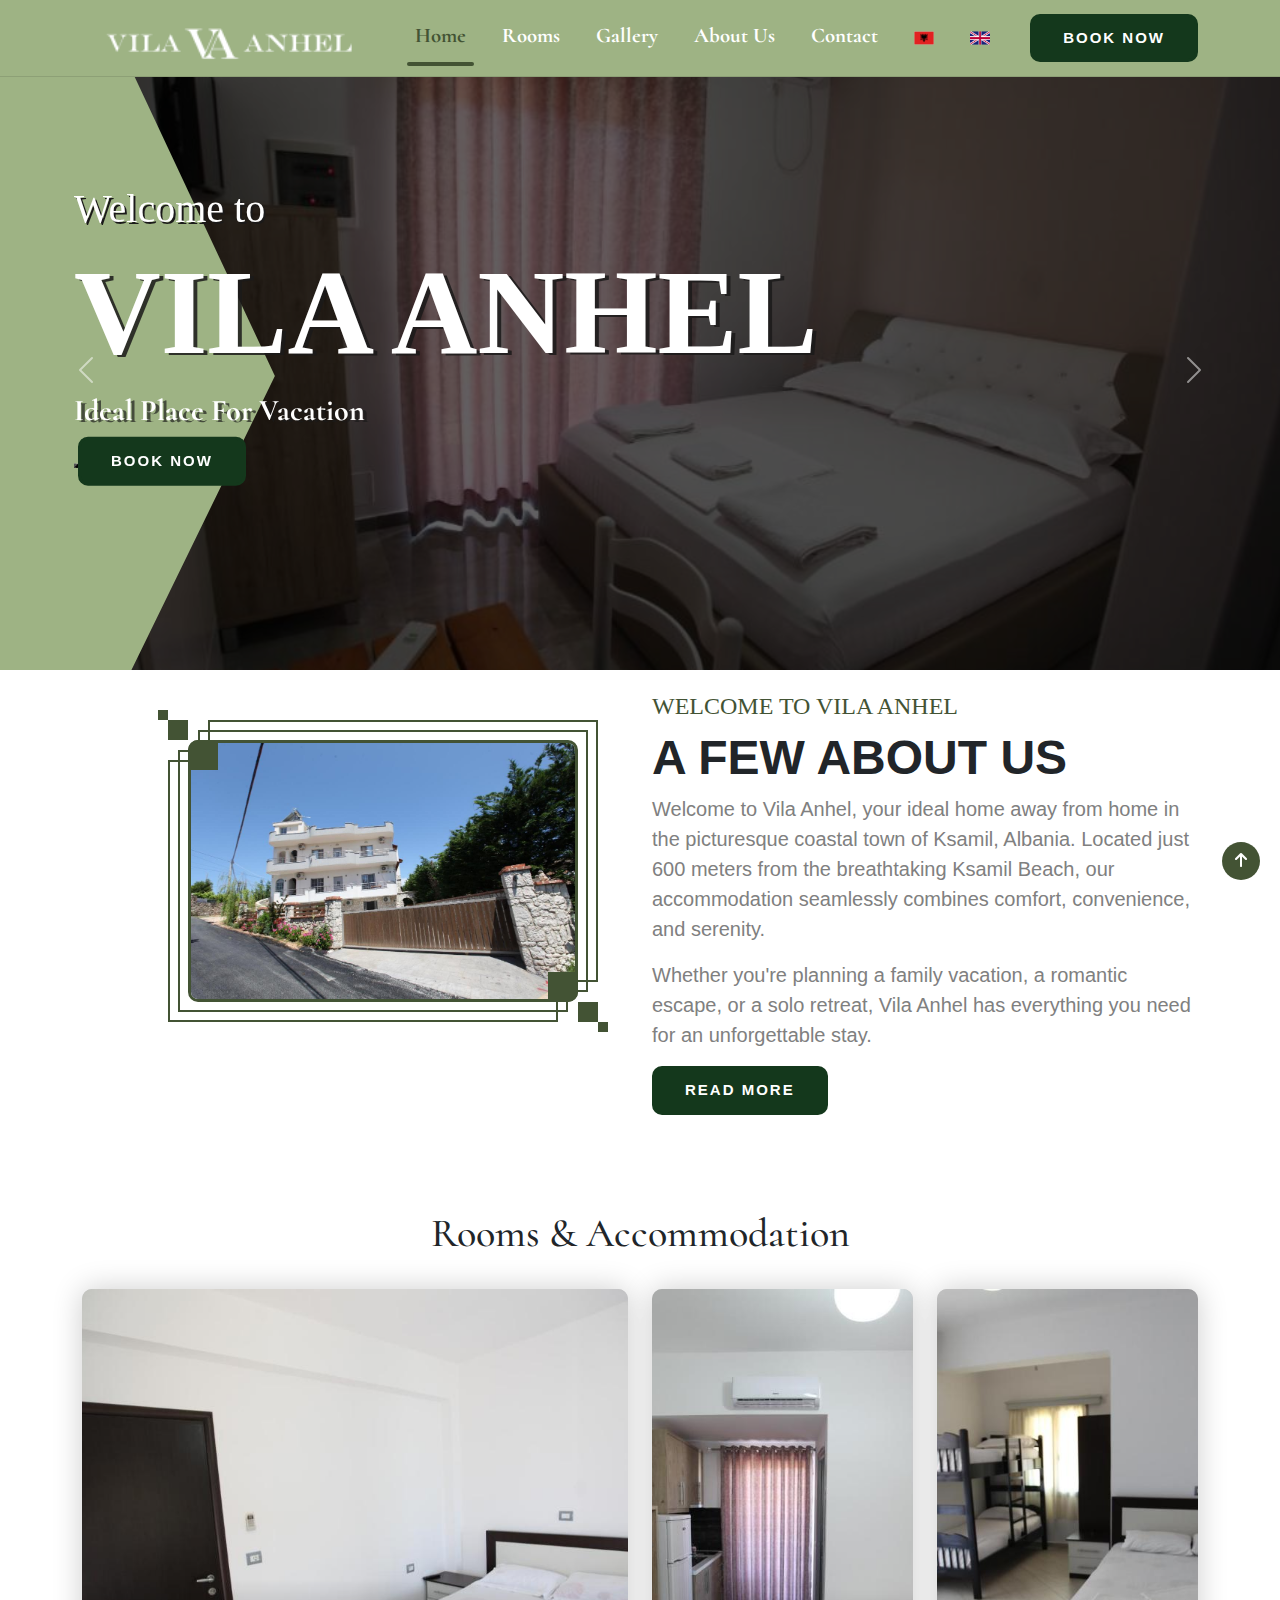
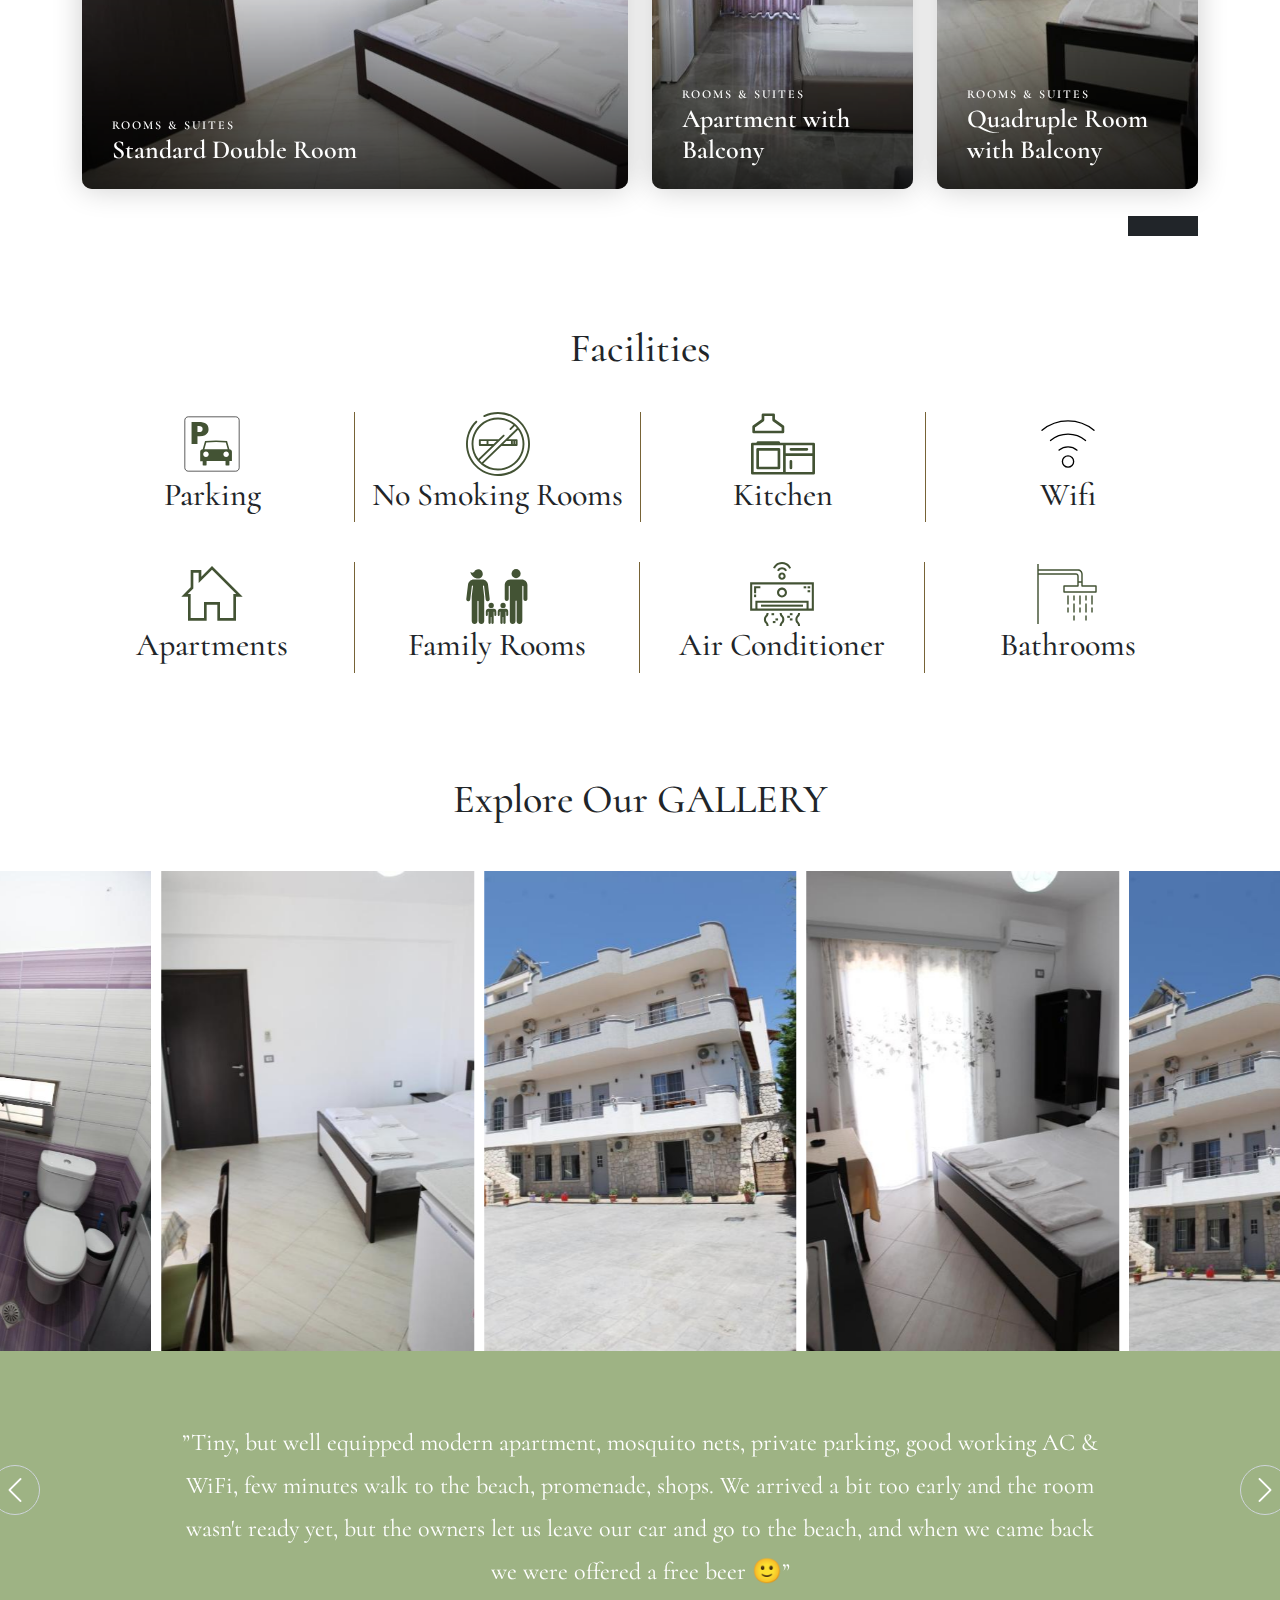
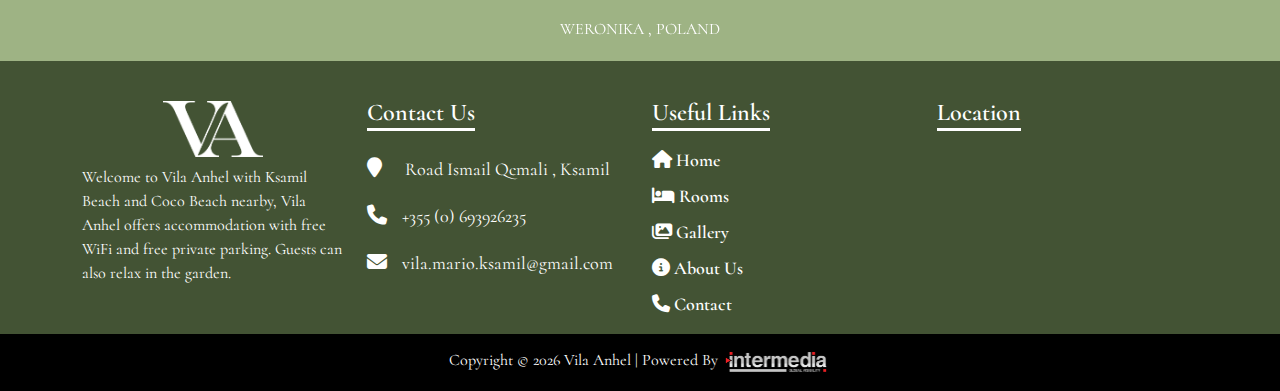
==== commit 5d4a80af: "done" ====
--- a/index.html
+++ b/index.html
@@ -4,10 +4,8 @@
     <meta charset="UTF-8">
     <meta name="viewport" content="width=device-width, initial-scale=1.0">
     <title>Vila Anhel , Ksamil , Albania</title>
-    <meta name="description"
-        content="">
-    <meta name="keywords"
-        content="Vila Anhel , Ksamil , Albania , ">
+    <meta name="description" content="Experience the perfect getaway at Vila Anhel in Ksamil, Albania, offering top-notch accommodations just steps away from the stunning Ksamil Beach. Ideal for family vacations, romantic escapes, and solo retreats.">
+    <meta name="keywords" content="Vila Anhel , Ksamil , Albania , Hotel , Accommodation , Apartments , Studio , Family Rooms , Wifi , Parking , Vacation Best Hotel">
     <meta name="google-site-verification" content="VBBXbdI32-JaBuuOkWz5NeAeNk-Iu5e2lK04XvJz4yU" />
     <link rel="icon" href="assets/icon/logo.png" />
     <!--Font-Awasome-->
@@ -70,7 +68,7 @@
                         </li>
                     </ul>
                     <div>
-                        <a style="text-decoration: none;" href="contact.html">
+                        <a style="text-decoration: none;" href="https://panel.bookerspro.com/booking2.php?propid=131331">
                             <button id="button" class="btn-3" style="letter-spacing: 2px;">BOOK NOW</button>
                         </a>
                     </div>
@@ -78,440 +76,352 @@
             </div>
         </nav>
     </header>
-    <main>
-        <section>
-            <div class="swiper-container">
-                <div class="swiper-wrapper">
-                    <div class="swiper-slide slide1">
-                        <div class="content container">
-                            <h2 class="hss1">Welcome To Vila Anhel</h2>
-                            <p class="hss2">You don't just stay here, you enjoy your stay</p>
-                            <div class="text-center">
-                                <a style="text-decoration: none;" href="contact.html">
-                                    <button id="button" class="btn-3" style="letter-spacing: 2px;">BOOK NOW</button>
-                                </a>
+    <section class="head-home" style="padding-bottom: 0px;">
+        <div class="row">
+            <div class=" mx-auto mb-4  HeadText">
+                <div class="Head-home-text">
+                    <h2 class="fadeindown"
+                        style=" font-size: 40px;  text-shadow: 2px 2px #1b1a1a; color: white; font-family: 'Times New Roman', Times, serif;">
+                        Welcome to</h2>
+                    <h1 class="fadeinright text-uppercase"
+                        style="color: white; font-size: 120px; text-shadow: 4px 2px #1b1a1ada; font-family: Marcellus,serif; font-weight: 800;  ">
+                        VILA ANHEL
+                    </h1>
+                    <h4 class="fadeinleft"
+                        style="font-size:30px; color: white; font-weight: 700;text-shadow: 4px 2px #1b1a1aad; ">
+                        Ideal Place For Vacation</h4>
+                    <button class="learn-more fadeinup">
+                        <span class="circle" aria-hidden="true">
+                            <span class="icon arrow"></span>
+                        </span>
+                        <a style="text-decoration: none;" href="https://panel.bookerspro.com/booking2.php?propid=131331">
+                            <button id="button" class="btn-3" style="letter-spacing: 2px;">BOOK NOW</button>
+                        </a>
+                    </button>
+                </div>
+            </div>
+            <!--Carousel-->
+            <div id="carouselExample" class="carousel slide carousel-fade" style="width: 120%; padding: 0;"
+                data-bs-interval="3100" data-bs-ride="carousel">
+                <div class="carousel-inner">
+                    <div class="carousel-item active carousel1">
+                    </div>
+                    <div class="carousel-item carousel2">
+                    </div>
+                    <div class="carousel-item carousel3">
+                    </div>
+                </div>
+                <button class="carousel-control-prev" type="button" data-bs-target="#carouselExample"
+                    data-bs-slide="prev">
+                    <span class="carousel-control-prev-icon" aria-hidden="true"></span>
+                    <span class="visually-hidden">Previous</span>
+                </button>
+                <button class="carousel-control-next" type="button" data-bs-target="#carouselExample"
+                    data-bs-slide="next">
+                    <span class="carousel-control-next-icon" aria-hidden="true"></span>
+                    <span class="visually-hidden">Next</span>
+                </button>
+            </div>
+        </div>
+    </section>
+    <section class="about_area">
+        <div class="container">
+            <div class="row gy-5 d-flex flex-lg-row-reverse">
+                <div class="col-lg-6" style="margin: auto;">
+                    <h4 class="slideInLeft" data-animation="slideInLeft" data-animated="true">WELCOME TO VILA ANHEL</h4>
+                    <h3 class="display-5 slideInRight" data-animation="slideInRight" data-animated="true">A FEW ABOUT US
+                    </h3>
+                    <p>Welcome to Vila Anhel, your ideal home away from home in the picturesque coastal town of Ksamil,
+                        Albania. Located just 600 meters from the breathtaking Ksamil Beach, our accommodation
+                        seamlessly combines comfort, convenience, and serenity.
+                    </p>
+                    <p>
+                        Whether you're planning a family vacation, a romantic escape, or a solo retreat, Vila Anhel has
+                        everything you need for an unforgettable stay.</p>
+                    <a style="text-decoration: none;" href="about.html">
+                        <button id="button" class="btn-3" style="letter-spacing: 2px;">READ MORE</button>
+                    </a>
+                </div>
+                <div class="col-lg-6 ">
+                    <div class="about_image slideInRight" data-animation="slideInRight" data-animated="true">
+                        <div class="about_image_wrap">
+                            <img src="assets/image/1.jpg" alt="solution" class="about__img img-fluid">
+                            <div class="about__border-box">
+                                <div class="about__border about__border--one"></div>
+                                <div class="about__border about__border--three"></div>
+                                <div class="about__border about__border--four"></div>
+                                <div class="about__border about__border--six"></div>
+                            </div>
+                            <div class="about__shapes-box">
+                                <div class="about__shapes about__shapes--one"></div>
+                                <div class="about__shapes about__shapes--two"></div>
+                                <div class="about__shapes about__shapes--three"></div>
+                                <div class="about__shapes about__shapes--four"></div>
+                                <div class="about__shapes about__shapes--five"></div>
+                                <div class="about__shapes about__shapes--six"></div>
                             </div>
                         </div>
                     </div>
-                    <div class="swiper-slide slide2">
-                        <div class="content container">
-                            <h2 class="hss1">Comfortable Rooms</h2>
-                            <p class="hss2">Experience the highest level of coziness</p>
-                            <div class="text-center">
-                                <a style="text-decoration: none;" href="contact.html">
-                                    <button id="button" class="btn-3" style="letter-spacing: 2px;">BOOK NOW</button>
-                                </a>
-                            </div>
-                        </div>
-                    </div>
-                    <div class="swiper-slide slide3">
-                        <div class="content container">
-                            <h2 class="hss1">Discover Serenity</h2>
-                            <p class="hss2">Escape to a tranquil oasis</p>
-                            <div class="text-center">
-                                <a style="text-decoration: none;" href="contact.html">
-                                    <button id="button" class="btn-3" style="letter-spacing: 2px;">BOOK NOW</button>
-                                </a>
-                            </div>
-                        </div>
-                    </div>
-                </div>
-                <!-- Add Pagination -->
-                <div class="swiper-pagination"></div>
-            </div>
-        </section>
-        <section class="about_area" style="padding-top: 50px;padding-bottom: 100px;">
-            <div class="container">
-                <div class="row">
-                    <div class="col-md-6">
-                        <img src="assets/image/17.jpg" alt="Hotel Image" class="about-img">
-                    </div>
-                    <div class="col-md-6">
-                        <div class="container justify-content-center tex-center"
-                            style="display: grid;margin-top: 20px;">
-                            <h2 class="title">Welcome To</h2>
-                            <p class="abs1">Vila Anhel in Ksamil, perfectly situated 500 meters from Ksamil Beach 9.
-                                This charming hotel offers a restaurant, free private parking, a terrace, and a bar.
-                                Ideal for families, it features rooms with balconies and garden views, along with free
-                                WiFi, air conditioning, and flat-screen TVs. Paradise Beach is 800 meters away, Lori
-                                Beach less than 1 km, and Butrint National Park just 2.6 km. Whether you're relaxing or
-                                exploring, Vila Anhel ensures a delightful stay in the heart of Ksamil's coastal beauty.
-                            </p>
-                            <div class="text-center" style="margin-top: 10px;">
-                                <a style="text-decoration: none;" href="about.html">
-                                    <button id="button" class="btn-3" style="letter-spacing: 2px;">EXPLORE</button>
-                                </a>
-                            </div>
-                        </div>
-                    </div>
-                </div>
-            </div>
-        </section>
-        <section class="facilities">
-            <div class="container">
-                <div class="heading-panel-left">
-                    <h1 class="heading-panel-title">
-                        <span>Amenities</span>
-                    </h1>
-                    <div>
-                        <p class="heading-panel-subtitle">WHAT WE OFFER</p>
-                    </div>
-                </div>
-                <div class="row row-30">
-                    <div class="col-sm-6 col-lg-4">
-                        <article class="box-icon-classic box-icon-classic-3 wow fadeInDown">
-                            <div
-                                class="unit box-icon-classic-body flex-column flex-md-row text-md-left flex-lg-column text-lg-center flex-xl-row text-xl-left">
-                                <div class="unit-left">
-                                    <div class="box-icon-classic-icon fas fa-smoking-ban"></div>
-                                </div>
-                                <div class="unit-body">
-                                    <h5 class="box-icon-classic-title"><a href="about.html">Non-smoking rooms</a></h5>
-                                    <p class="box-icon-classic-text">Enjoy a smoke-free environment.</p>
-                                </div>
-                            </div>
-                        </article>
-                    </div>
-                    <div class="col-sm-6 col-lg-4">
-                        <article class="box-icon-classic box-icon-classic-3 wow fadeInDown">
-                            <div
-                                class="unit box-icon-classic-body flex-column flex-md-row text-md-left flex-lg-column text-lg-center flex-xl-row text-xl-left">
-                                <div class="unit-left">
-                                    <div class="box-icon-classic-icon fas fa-wifi"></div>
-                                </div>
-                                <div class="unit-body">
-                                    <h5 class="box-icon-classic-title"><a href="about.html">Free WiFi</a></h5>
-                                    <p class="box-icon-classic-text">Stay connected with complimentary Wi-Fi.</p>
-                                </div>
-                            </div>
-                        </article>
-                    </div>
-                    <div class="col-sm-6 col-lg-4">
-                        <article class="box-icon-classic box-icon-classic-3 wow fadeInDown">
-                            <div
-                                class="unit box-icon-classic-body flex-column flex-md-row text-md-left flex-lg-column text-lg-center flex-xl-row text-xl-left">
-                                <div class="unit-left">
-                                    <div class="box-icon-classic-icon fas fa-users"></div>
-                                </div>
-                                <div class="unit-body">
-                                    <h5 class="box-icon-classic-title"><a href="about.html">Family rooms</a></h5>
-                                    <p class="box-icon-classic-text">Comfortable rooms for the whole family.</p>
-                                </div>
-                            </div>
-                        </article>
-                    </div>
-                    <div class="col-sm-6 col-lg-4">
-                        <article class="box-icon-classic box-icon-classic-3 wow fadeInUp">
-                            <div
-                                class="unit box-icon-classic-body flex-column flex-md-row text-md-left flex-lg-column text-lg-center flex-xl-row text-xl-left">
-                                <div class="unit-left">
-                                    <div class="box-icon-classic-icon fas fa-parking"></div>
-                                </div>
-                                <div class="unit-body">
-                                    <h5 class="box-icon-classic-title"><a href="about.html">Free parking</a></h5>
-                                    <p class="box-icon-classic-text">Convenient parking at no extra cost.</p>
-                                </div>
-                            </div>
-                        </article>
-                    </div>
-                    <div class="col-sm-6 col-lg-4">
-                        <article class="box-icon-classic box-icon-classic-3 wow fadeInUp">
-                            <div
-                                class="unit box-icon-classic-body flex-column flex-md-row text-md-left flex-lg-column text-lg-center flex-xl-row text-xl-left">
-                                <div class="unit-left">
-                                    <div class="box-icon-classic-icon fas fa-cocktail"></div>
-                                </div>
-                                <div class="unit-body">
-                                    <h5 class="box-icon-classic-title"><a href="about.html">Bar</a></h5>
-                                    <p class="box-icon-classic-text">Relax and unwind at our cozy bar.</p>
-                                </div>
-                            </div>
-                        </article>
-                    </div>
-                    <div class="col-sm-6 col-lg-4">
-                        <article class="box-icon-classic box-icon-classic-3 wow fadeInUp">
-                            <div
-                                class="unit box-icon-classic-body flex-column flex-md-row text-md-left flex-lg-column text-lg-center flex-xl-row text-xl-left">
-                                <div class="unit-left">
-                                    <div class="box-icon-classic-icon fas fa-coffee"></div>
-                                </div>
-                                <div class="unit-body">
-                                    <h5 class="box-icon-classic-title"><a href="about.html">Breakfast</a></h5>
-                                    <p class="box-icon-classic-text">Start your day with a delicious breakfast.</p>
-                                </div>
-                            </div>
-                        </article>
-                    </div>
-                </div>
-            </div>
-        </section>
-        <section class="rooms" style="padding-top: 150px;padding-bottom: 100px;background: #f7f7f7;">
-            <div class="container">
-                <div class="heading-panel-left">
-                    <h1 class="heading-panel-title">
-                        <span>Our Rooms</span>
-                    </h1>
-                    <div>
-                        <p class="heading-panel-subtitle">COMFORTABLE ACCOMMODATION</p>
-                    </div>
-                </div>
-                <div class="owl-carousel">
-                    <div class="room-item">
-                        <img src="assets/image/100.jpg" alt="Room 1">
-                        <div class="services-modern-content">
-                            <h5 class="services-modern-title"><a href="rooms.html">Studio With Balcony</a></h5>
-                            <div class="icon-row-1">
-                                <i class="fas fa-bed icon" data-tooltip="Bedroom"></i>
-                                <i class="fas fa-bath icon" data-tooltip="Bathroom"></i>
-                                <i class="fas fa-utensils icon" data-tooltip="Well-equipped Kitchen"></i>
-                                <i class="fas fa-tv icon" data-tooltip="Flat-screen TV"></i>
-                                <i class="fas fa-wind icon" data-tooltip="Air Conditioning"></i>
-                            </div>
-                            <div class="text-center" style="margin-bottom: 15px">
-                                <a style="text-decoration: none;" href="rooms.html">
-                                    <button id="button" class="btn-3" style="letter-spacing: 2px;">Learn More</button>
-                                </a>
-                            </div>
-                        </div>
-                    </div>
-                    <div class="room-item">
-                        <img src="assets/image/300.jpg" alt="Room 2">
-                        <div class="services-modern-content">
-                            <h5 class="services-modern-title"><a href="rooms.html">Deluxe Studio</a></h5>
-                            <div class="icon-row-1">
-                                <i class="fas fa-bath icon" data-tooltip="Private Bathroom"></i>
-                                <i class="fas fa-utensils icon" data-tooltip="Kitchenette"></i>
-                                <i class="fas fa-wind icon" data-tooltip="Air Conditioning"></i>
-                                <i class="fas fa-tv icon" data-tooltip="Flat-screen TV"></i>
-                                <i class="fas fa-door-open icon" data-tooltip="Balcony"></i>
-                            </div>
-                            <div class="text-center" style="margin-bottom: 15px">
-                                <a style="text-decoration: none;" href="rooms.html">
-                                    <button id="button" class="btn-3" style="letter-spacing: 2px;">Learn More</button>
-                                </a>
-                            </div>
-                        </div>
-                    </div>
-                    <div class="room-item">
-                        <img src="assets/image/800.jpg" alt="Room 3">
-                        <div class="services-modern-content">
-                            <h5 class="services-modern-title"><a href="rooms.html">King Studio</a></h5>
-                            <div class="icon-row-1">
-                                <i class="fas fa-bed icon" data-tooltip="Double Room"></i>
-                                <i class="fas fa-bath icon" data-tooltip="Private Bathroom"></i>
-                                <i class="fas fa-utensils icon" data-tooltip="Kitchenette"></i>
-                                <i class="fas fa-wind icon" data-tooltip="Air Conditioning"></i>
-                                <i class="fas fa-tv icon" data-tooltip="Flat-screen TV"></i>
-                                <i class="fas fa-door-open icon" data-tooltip="Balcony"></i>
-                            </div>
-                            <div class="text-center" style="margin-bottom: 15px">
-                                <a style="text-decoration: none;" href="rooms.html">
-                                    <button id="button" class="btn-3" style="letter-spacing: 2px;">Learn More</button>
-                                </a>
-                            </div>
-                        </div>
-                    </div>
-                    <div class="room-item">
-                        <img src="assets/image/402.jpg" alt="Room 3">
-                        <div class="services-modern-content">
-                            <h5 class="services-modern-title"><a href="rooms.html">Deluxe Studio</a></h5>
-                            <div class="icon-row-1">
-                                <i class="fas fa-bath icon" data-tooltip="Private Bathroom"></i>
-                                <i class="fas fa-utensils icon" data-tooltip="Kitchenette"></i>
-                                <i class="fas fa-wind icon" data-tooltip="Air Conditioning"></i>
-                                <i class="fas fa-tv icon" data-tooltip="Flat-screen TV"></i>
-                                <i class="fas fa-door-open icon" data-tooltip="Balcony"></i>
-                            </div>
-                            <div class="text-center" style="margin-bottom: 15px">
-                                <a style="text-decoration: none;" href="rooms.html">
-                                    <button id="button" class="btn-3" style="letter-spacing: 2px;">Learn More</button>
-                                </a>
-                            </div>
-                        </div>
-                    </div>
-                </div>
-            </div>
-        </section>
-        <section class="gallery">
-            <div class="container">
-                <div class="heading-panel-left">
-                    <h1 class="heading-panel-title">
-                        <span>Gallery</span>
-                    </h1>
-                    <div>
-                        <p class="heading-panel-subtitle">HOTEL GALLERY</p>
-                    </div>
-                </div>
-                <div class="row row-sm row-30" data-lightgallery="group">
-                    <div class="col-sm-6 col-lg-4">
-                        <div class="mt-top">
-                            <article class="thumbnail thumbnail-creative thumbnail-sm "><a
-                                    class="thumbnail-creative-figure" data-lightgallery="item">
-                                    <img src="assets/image/800.jpg" alt="" width="370" height="303"></a>
-                                <div class="thumbnail-creative-caption">
-                                    <h5 class="thumbnail-creative-title"><a href="gallery.html">Excellent
-                                            Apartaments</a></h5>
-                                    <div class="thumbnail-creative-button"><a
-                                            class="button button-md button-white button-1"
-                                            href="gallery.html">Explore</a></div>
-                                </div>
-                            </article>
-                        </div>
-                    </div>
-                    <div class="col-sm-6 col-lg-4">
-                        <div class="mt-top">
-                            <article class="thumbnail thumbnail-creative thumbnail-sm"><a
-                                    class="thumbnail-creative-figure" data-lightgallery="item">
-                                    <img src="assets/image/600.jpg" alt="" width="370" height="303"></a>
-                                <div class="thumbnail-creative-caption">
-                                    <h5 class="thumbnail-creative-title"><a href="gallery.html">Best Rooms</a></h5>
-                                    <div class="thumbnail-creative-button"><a
-                                            class="button button-md button-white button-1"
-                                            href="gallery.html">Explore</a>
+                </div>
+            </div>
+        </div>
+    </section>
+    <!-- Rooms -->
+    <section class="pt-0">
+        <div class="container">
+            <div class="row text-center my-4">
+                <h1>Rooms & Accommodation</h1>
+            </div>
+            <div class="row justify-content-center add_bottom_90" data-cues="slideInUp" data-delay="300">
+                <div class="col-xl-6 col-lg-12 col-md-12 col-sm-12 fadeindown ">
+                    <a href="rooms.html" class="box_cat_rooms">
+                        <figure>
+                            <div class="background-image" style="background-image: url('assets/image/100.jpg');"></div>
+                            <div class="info">
+                                <small>Rooms &amp; Suites</small>
+                                <h3>Standard Double Room</h3>
+                                <span>Read more</span>
+                            </div>
+                        </figure>
+                    </a>
+                </div>
+                <div class="col-xl-3 col-lg-6 col-md-6 col-sm-6 fadeindown ">
+                    <a href="rooms.html" class="box_cat_rooms">
+                        <figure>
+                            <div class="background-image" style="background-image: url('assets/image/200.jpg');"></div>
+                            <div class="info">
+                                <small>Rooms &amp; Suites</small>
+                                <h3>Apartment with Balcony</h3>
+                                <span>Read more</span>
+                            </div>
+                        </figure>
+                    </a>
+                </div>
+                <div class="col-xl-3 col-lg-6 col-md-6 col-sm-6 fadeindown ">
+                    <a href="rooms.html" class="box_cat_rooms">
+                        <figure>
+                            <div class="background-image" style="background-image: url('assets/image/300.jpg');"></div>
+                            <div class="info">
+                                <small>Rooms &amp; Suites</small>
+                                <h3>Quadruple Room with Balcony</h3>
+                                <span>Read more</span>
+                            </div>
+                        </figure>
+                    </a>
+                </div>
+                <p class="text-end"> <a class="link-btn link-btn bg-dark" href="rooms.html">See Rooms</a></p>
+            </div>
+            <!-- /row-->
+        </div>
+    </section>
+    <!-- Facility -->
+    <div class="container">
+        <div class="row text-center">
+            <h1>Facilities</h1>
+        </div>
+        <div class="row text-center my-4">
+            <div class="col-lg-3 my-2" style="border-right: #776336 1px solid;">
+                <img src="assets/icon/Parking.svg" alt="" class="img-fluid">
+                <br>
+                <h2>Parking</h2>
+            </div>
+            <div class="col-lg-3 my-2">
+                <img src="assets/icon/No-Smoking.svg" alt="" class="img-fluid">
+                <br>
+                <h2>No Smoking Rooms</h2>
+            </div>
+            <div class="col-lg-3 my-2" style="border-left:#776336 1px solid;">
+                <img src="assets/icon/Kitchen.svg" alt="" class="img-fluid">
+                <br>
+                <h2>Kitchen</h2>
+            </div>
+            <div class="col-lg-3 my-2" style="border-left:#776336 1px solid;">
+                <img src="assets/icon/Wifi.svg" alt="" class="img-fluid">
+                <br>
+                <h2>Wifi</h2>
+            </div>
+        </div>
+        <div class="row text-center my-4">
+            <div class="col-lg-3 my-2" style="border-right: #776336 1px solid;">
+                <img src="assets/icon/Home.svg" alt="" class="img-fluid">
+                <br>
+                <h2>Apartments</h2>
+            </div>
+            <div class="col-lg-3 my-2" style="border-right: #776336 1px solid;">
+                <img src="assets/icon/Family.svg" alt="" class="img-fluid">
+                <br>
+                <h2>Family Rooms</h2>
+            </div>
+            <div class="col-lg-3 my-2" style="border-right: #776336 1px solid;">
+                <img src="assets/icon/Conditioner.svg" alt="" class="img-fluid">
+                <br>
+                <h2>Air Conditioner</h2>
+            </div>
+            <div class="col-lg-3 my-2">
+                <img src="assets/icon/Shower.svg" alt="" class="img-fluid">
+                <br>
+                <h2>Bathrooms</h2>
+            </div>
+        </div>
+    </div>
+    <!-- Gallery -->
+    <section class="gallery pb-0">
+        <div class="text-center">
+            <h1 class="mb-5">Explore Our <span class="text-uppercase">Gallery</span></h1>
+        </div>
+        <div>
+            <div class="swiper gallery-slider swiper-initialized swiper-horizontal swiper-backface-hidden">
+                <div class="swiper-wrapper"
+                    style="cursor: grab; transition-duration: 0ms; transform: translate3d(-1142.75px, 0px, 0px); transition-delay: 0ms;"
+                    id="swiper-wrapper-c3658eebe0693b3a" aria-live="off">
+                    <div class="swiper-slide slide" style="width: 316.5px; margin-right: 10px;" role="group"
+                        aria-label="5 / 8" data-swiper-slide-index="4">
+                        <img src="assets/image/5.jpg" alt="">
+                        <a href="gallery.html" class="icon-link">
+                            <div class="icon">
+                                <i class="fas fa-magnifying-glass-plus"></i>
+                            </div>
+                        </a>
+                    </div>
+                    <div class="swiper-slide slide" style="width: 316.5px; margin-right: 10px;" role="group"
+                        aria-label="6 / 8" data-swiper-slide-index="5">
+                        <img src="assets/image/6.jpg" alt="">
+                        <a href="gallery.html" class="icon-link">
+                            <div class="icon">
+                                <i class="fas fa-magnifying-glass-plus"></i>
+                            </div>
+                        </a>
+                    </div>
+                    <div class="swiper-slide slide" style="width: 316.5px; margin-right: 10px;" role="group"
+                        aria-label="7 / 8" data-swiper-slide-index="6">
+                        <img src="assets/image/7.jpg" alt="">
+                        <a href="gallery.html" class="icon-link">
+                            <div class="icon">
+                                <i class="fas fa-magnifying-glass-plus"></i>
+                            </div>
+                        </a>
+                    </div>
+                    <div class="swiper-slide slide" style="width: 316.5px; margin-right: 10px;" role="group"
+                        aria-label="8 / 8" data-swiper-slide-index="7">
+                        <img src="assets/image/8.jpg" alt="">
+                        <a href="gallery.html" class="icon-link">
+                            <div class="icon">
+                                <i class="fas fa-magnifying-glass-plus"></i>
+                            </div>
+                        </a>
+                    </div>
+                    <div class="swiper-slide slide swiper-slide-prev" style="width: 316.5px; margin-right: 10px;"
+                        role="group" aria-label="1 / 8" data-swiper-slide-index="0">
+                        <img src="assets/image/1.jpg" alt="">
+                        <a href="gallery.html" class="icon-link">
+                            <div class="icon">
+                                <i class="fas fa-magnifying-glass-plus"></i>
+                            </div>
+                        </a>
+                    </div>
+                    <div class="swiper-slide slide swiper-slide-active" style="width: 316.5px; margin-right: 10px;"
+                        role="group" aria-label="2 / 8" data-swiper-slide-index="1">
+                        <img src="assets/image/2.jpg" alt="">
+                        <a href="gallery.html" class="icon-link">
+                            <div class="icon">
+                                <i class="fas fa-magnifying-glass-plus"></i>
+                            </div>
+                        </a>
+                    </div>
+                    <div class="swiper-slide slide swiper-slide-next" style="width: 316.5px; margin-right: 10px;"
+                        role="group" aria-label="3 / 8" data-swiper-slide-index="2">
+                        <img src="assets/image/3.jpg" alt="">
+                        <a href="gallery.html" class="icon-link">
+                            <div class="icon">
+                                <i class="fas fa-magnifying-glass-plus"></i>
+                            </div>
+                        </a>
+                    </div>
+                    <div class="swiper-slide slide" style="width: 316.5px; margin-right: 10px;" role="group"
+                        aria-label="4 / 8" data-swiper-slide-index="3">
+                        <img src="assets/image/4.jpg" alt="">
+                        <a href="gallery.html" class="icon-link">
+                            <div class="icon">
+                                <i class="fas fa-magnifying-glass-plus"></i>
+                            </div>
+                        </a>
+                    </div>
+                </div>
+                <span class="swiper-notification" aria-live="assertive" aria-atomic="true"></span>
+                <span class="swiper-notification" aria-live="assertive" aria-atomic="true"></span>
+            </div>
+        </div>
+    </section>
+    <!-- Testimonials-->
+    <section class="position-relative" style="background-color: #9eb384;padding-bottom: 20px;">
+        <div class="container">
+            <div class="row">
+                <div class="review-content position-relative">
+                    <div class="swiper-icon swiper-arrow swiper-arrow-prev position-absolute d-flex align-items-center justify-content-center"
+                        tabindex="0" role="button" aria-label="Previous slide"
+                        aria-controls="swiper-wrapper-9bff74d853983df2">
+                        <img src="assets/icon/nex.png">
+                    </div>
+                    <div class="swiper testimonial-swiper swiper-initialized swiper-horizontal swiper-backface-hidden">
+                        <div class="swiper-wrapper">
+                            <div class="swiper-slide text-center d-flex justify-content-center swiper-slide-next swiper-slide-prev"
+                                style="width: 1296px;" role="group" aria-label="1 / 3" data-swiper-slide-index="0">
+                                <div class="review-item col-md-10">
+                                    <i class="icon icon-review"></i>
+                                    <blockquote class="fs-4 gold-head ">”Tiny, but well equipped modern apartment,
+                                        mosquito nets, private parking, good working AC & WiFi, few minutes walk to
+                                        the beach, promenade, shops. We arrived a bit too early and the room wasn't
+                                        ready yet, but the owners let us leave our car and go to the beach, and when
+                                        we came back we were offered a free beer 🙂”</blockquote>
+                                    <div class="author-detail">
+                                        <div class="name text-uppercase pt-2 gold-head ">Weronika , Poland</div>
                                     </div>
                                 </div>
-                            </article>
-                        </div>
-                    </div>
-                    <div class="col-sm-6 col-lg-4">
-                        <div class="mt-top">
-                            <article class="thumbnail thumbnail-creative thumbnail-sm"><a
-                                    class="thumbnail-creative-figure" data-lightgallery="item">
-                                    <img src="assets/image/100.jpg" alt="" width="370" height="303"></a>
-                                <div class="thumbnail-creative-caption">
-                                    <h5 class="thumbnail-creative-title"><a href="gallery.html">Spectacular Interior</a>
-                                    </h5>
-                                    <div class="thumbnail-creative-button"><a
-                                            class="button button-md button-white button-1"
-                                            href="gallery.html">Explore</a>
+                            </div>
+                            <div class="swiper-slide text-center d-flex justify-content-center swiper-slide-active"
+                                style="width: 1296px;" role="group" aria-label="2 / 3" data-swiper-slide-index="1">
+                                <div class="review-item col-md-10">
+                                    <i class="icon icon-review"></i>
+                                    <blockquote class="fs-4 gold-head ">”What a great stay at Vila Anhel! A short
+                                        walk from the beach and very easy to find. We arrived in the evening but had
+                                        no trouble at all checking in and having a parking spot available. The road
+                                        fortunately is paved up to the vila as in Ksamil we saw that that was not a
+                                        given. Very good communication and the hospitality top notch, wishing you
+                                        all the best and thank you again!”</blockquote>
+                                    <div class="author-detail">
+                                        <div class="name  text-uppercase pt-2 gold-head ">Arnold , United Kingdom
+                                        </div>
                                     </div>
                                 </div>
-                            </article>
-                        </div>
-                    </div>
-                    <div class="col-sm-6 col-lg-4">
-                        <div class="mt-top">
-                            <article class="thumbnail thumbnail-creative thumbnail-sm"><a
-                                    class="thumbnail-creative-figure" data-lightgallery="item">
-                                    <img src="assets/image/6.jpg" alt="" width="370" height="303"></a>
-                                <div class="thumbnail-creative-caption">
-                                    <h5 class="thumbnail-creative-title"><a href="gallery.html">Best Bar</a>
-                                    </h5>
-                                    <div class="thumbnail-creative-button"><a
-                                            class="button button-md button-white button-1"
-                                            href="gallery.html">Explore</a></div>
-                                </div>
-                            </article>
-                        </div>
-                    </div>
-                    <div class="col-sm-6 col-lg-4">
-                        <div class="mt-top">
-                            <article class="thumbnail thumbnail-creative thumbnail-sm"><a
-                                    class="thumbnail-creative-figure" data-lightgallery="item">
-                                    <img src="assets/image/200.jpg" alt="" width="370" height="303"></a>
-                                <div class="thumbnail-creative-caption">
-                                    <h5 class="thumbnail-creative-title"><a href="gallery.html">Comfortable Rooms</a>
-                                    </h5>
-                                    <div class="thumbnail-creative-button"><a
-                                            class="button button-md button-white button-1"
-                                            href="gallery.html">Explore</a>
+                            </div>
+                            <div class="swiper-slide text-center d-flex justify-content-center swiper-slide-active"
+                                style="width: 1296px;" role="group" aria-label="3 / 3" data-swiper-slide-index="1">
+                                <div class="review-item col-md-10">
+                                    <i class="icon icon-review"></i>
+                                    <blockquote class="fs-4 gold-head ">”Ksamil is perfect. We spent there 4 lovely
+                                        days. Villa Anhel is located near the beach and the centre. Which is why we
+                                        have everything we need nearby. We use public transport to get to the
+                                        Butrint Cyty and to Sarranda also. It’s also neably and cost only 100 lek.
+                                        The owner family are living in this place on the fist floor, so if you need
+                                        something he helps in any situation.”</blockquote>
+                                    <div class="author-detail">
+                                        <div class="name  text-uppercase pt-2 gold-head ">Vira , Ukraine</div>
                                     </div>
                                 </div>
-                            </article>
+                            </div>
                         </div>
-                    </div>
-                    <div class="col-sm-6 col-lg-4">
-                        <div class="mt-top">
-                            <article class="thumbnail thumbnail-creative thumbnail-sm"><a
-                                    class="thumbnail-creative-figure" data-lightgallery="item">
-                                    <img src="assets/image/300.jpg" alt="" width="370" height="303"></a>
-                                <div class="thumbnail-creative-caption">
-                                    <h5 class="thumbnail-creative-title"><a href="gallery.html">Friendly Atmosphere</a>
-                                    </h5>
-                                    <div class="thumbnail-creative-button"><a
-                                            class="button button-md button-white button-1"
-                                            href="gallery.html">Explore</a></div>
-                                </div>
-                            </article>
-                        </div>
-                    </div>
-                </div>
-            </div>
-        </section>
-        <section class="testimonials">
-            <div class="container">
-                <div class="row">
-                    <div class="col-12">
-                        <div
-                            class="swiper testimonialSwiper swiper-container-initialized swiper-container-horizontal swiper-container-pointer-events swiper-initialized swiper-horizontal swiper-backface-hidden">
-                            <div class="swiper-wrapper" id="swiper-wrapper-7c302363632de1103" aria-live="off"
-                                style="transition-duration: 0ms; transform: translate3d(-2592px, 0px, 0px); transition-delay: 0ms;">
-                                <div class="swiper-slide swiper-slide-next" style="width: 1296px;" role="group"
-                                    aria-label="1 / 3" data-swiper-slide-index="0">
-                                    <div class="testimonials-content">
-                                        <img src="assets/icon/quote.jpg" alt="">
-                                        <h4>Highly recommended 😊
-                                        </h4>
-                                        <p>We stayed for 2 days. Location was near the beach and the center of ksamil.
-                                            Staff was very polite and friendly. Very nice and tasty breakfast.
-                                        </p>
-                                        <ul class="rating">
-                                            <li><i class="fa fa-star"></i></li>
-                                            <li><i class="fa fa-star"></i></li>
-                                            <li><i class="fa fa-star"></i></li>
-                                            <li><i class="fa fa-star"></i></li>
-                                            <li><i class="fa fa-star"></i></li>
-                                        </ul>
-                                        <h5>Ester - Albania</h5>
-                                    </div>
-                                </div>
-                                <div class="swiper-slide swiper-slide-prev" style="width: 1296px;" role="group"
-                                    aria-label="2 / 3" data-swiper-slide-index="1">
-                                    <div class="testimonials-content">
-                                        <img src="assets/icon/quote.jpg" alt="">
-                                        <h4>Nice place to stay with your family
-                                        </h4>
-                                        <p>Nice spacious apartment and surprisingly very quiet.</p>
-                                        <ul class="rating">
-                                            <li><i class="fa fa-star"></i></li>
-                                            <li><i class="fa fa-star"></i></li>
-                                            <li><i class="fa fa-star"></i></li>
-                                            <li><i class="fa fa-star"></i></li>
-                                            <li><i class="fa fa-star"></i></li>
-                                        </ul>
-                                        <h5>Blerina - Albania</h5>
-                                    </div>
-                                </div>
-                                <div class="swiper-slide swiper-slide-active" style="width: 1296px;" role="group"
-                                    aria-label="3 / 3" data-swiper-slide-index="2">
-                                    <div class="testimonials-content">
-                                        <img src="assets/icon/quote.jpg" alt="">
-                                        <h4>A great stay, anytime!
-                                        </h4>
-                                        <p>Very comfortable apartment you have everything you need. The location is a
-                                            bit above the center which I think is really great because you have your
-                                            peace and quiet there in the evening. The owners of the Vila are very warm,
-                                            helpful and kind people. The breakfast was changed every day and was very
-                                            rich, delicious and prepared with much love. All in all, I felt really
-                                            comfortable.</p>
-                                        <ul class="rating">
-                                            <li><i class="fa fa-star"></i></li>
-                                            <li><i class="fa fa-star"></i></li>
-                                            <li><i class="fa fa-star"></i></li>
-                                            <li><i class="fa fa-star"></i></li>
-                                            <li><i class="fa fa-star"></i></li>
-                                        </ul>
-                                        <h5>Jenny - Germany</h5>
-                                    </div>
-                                </div>
-                            </div>
-                            <span class="swiper-notification" aria-live="assertive" aria-atomic="true"></span>
-                            <span class="swiper-notification" aria-live="assertive" aria-atomic="true"></span>
-                        </div>
-                    </div>
-                </div>
-            </div>
-        </section>
+                        <span class="swiper-notification" aria-live="assertive" aria-atomic="true"></span>
+                    </div>
+                    <div class="swiper-icon swiper-arrow swiper-arrow-next position-absolute d-flex align-items-center justify-content-center"
+                        tabindex="0" role="button" aria-label="Next slide"
+                        aria-controls="swiper-wrapper-9bff74d853983df2">
+                        <img src="assets/icon/prev.png">
+                    </div>
+                </div>
+            </div>
+        </div>
+    </section>
+    <main>
         <footer>
             <div class="footer">
                 <div class="container text-center justify-content-center">
@@ -523,10 +433,9 @@
                                         <img src="assets/icon/logo-short.png" height="auto" width="100px">
                                     </a>
                                 </h2>
-                                <p>                                Welcome to Vila Anhel with Ksamil Beach and Coco Beach nearby, Vila
-                                Anhel offers accommodation with free WiFi and free private parking. Guests can also
-                                relax in the garden.
-
+                                <p>Welcome to Vila Anhel with Ksamil Beach and Coco Beach nearby, Vila
+                                    Anhel offers accommodation with free WiFi and free private parking. Guests can also
+                                    relax in the garden.
                                 </p>
                             </div>
                         </div>
@@ -600,67 +509,44 @@
     <!--My Script-->
     <script src="main.js"></script>
     <script>
-        var swiper = new Swiper('.swiper-container', {
-            loop: true, // Enable loop
+        var swiper = new Swiper(".gallery-slider", {
+            spaceBetween: 10,
+            grabCursor: true,
+            loop: true,
+            centeredSlides: true,
+            autoplay: {
+                delay: 1500,
+                disableOnInteraction: false,
+            },
             pagination: {
-                el: '.swiper-pagination',
-                clickable: true,
-                renderBullet: function (index, className) {
-                    return '<span class="' + className + '"></span>';
-                },
-            },
-            autoplay: {
-                delay: 6000, // 6 seconds
-                disableOnInteraction: false, // Keep autoplay running even after user interaction
-            },
-        });  
-    </script>
-    <script>
-        var swiper = new Swiper('.owl-carousel', {
-            loop: true,
-            pagination: {
-                el: '.owl-dots',
+                el: ".swiper-pagination",
                 clickable: true,
             },
-            navigation: {
-                nextEl: '.owl-next',
-                prevEl: '.owl-prev',
-            },
-            autoplay: {
-                delay: 5000,
+            breakpoints: {
+                0: {
+                    slidesPerView: 1,
+                },
+                768: {
+                    slidesPerView: 3,
+                },
+                991: {
+                    slidesPerView: 4,
+                },
             },
         });
     </script>
     <script>
-        $(document).ready(function () {
-            $('.owl-carousel').owlCarousel({
-                loop: true,
-                margin: 10,
-                nav: true,
-                items: 3, // Show only 3 items at a time
-                autoplay: true,
-                autoplayTimeout: 10000, // Move by one item every 10 seconds
-                responsive: {
-                    0: {
-                        items: 1
-                    },
-                    600: {
-                        items: 2
-                    },
-                    1000: {
-                        items: 3
-                    }
-                }
-            });
-        });    
+        var swiper = new Swiper(".testimonial-swiper", {
+            loop: true,
+            navigation: {
+                nextEl: ".swiper-arrow-next",
+                prevEl: ".swiper-arrow-prev",
+            },
+            pagination: {
+                el: "#testimonials .swiper-pagination",
+                clickable: true,
+            },
+        });
     </script>
-    <script>
-        var swiper = new Swiper('.testimonialSwiper', {
-            loop: true,
-            autoplay: {
-                delay: 5000,
-                disableOnInteraction: false,
-            },
-        });    </script>
 </body>
 </html>--- a/style.css
+++ b/style.css
@@ -147,8 +147,335 @@
     flex-direction: row;
     display: flex;
 }
-/* INNDEX - ABOUT US*/
-/* INDEX - FACILITIES*/
+/* INNDEX - HOME*/
+.sldh1 {
+    color: white;
+    font-size: 70px;
+    text-shadow: 4px 2px #435334;
+    font-family: 'Times New Roman', Times, serif;
+    font-weight: 800;
+}
+.sldh2 {
+    color: white;
+    font-size: 20px;
+    text-shadow: 4px 2px #435334;
+    font-family: Marcellus, serif;
+    font-weight: 800;
+}
+.head-home {
+    position: relative;
+    background-color: #9eb384;
+}
+.HeadText {
+    position: absolute;
+    top: 50%;
+    left: 40%;
+    transform: translate(-50%, -50%);
+    z-index: 2;
+    width: 900px;
+}
+.carousel1 {
+    width: 100% !important;
+    background: url('assets/image/29.jpg') rgba(0, 0, 0, 0.616);
+    background-position: center 50%;
+    background-repeat: no-repeat;
+    background-size: cover;
+    background-blend-mode: multiply;
+    clip-path: polygon(100% 0, 100% 50%, 100% 100%, 11% 100%, 22% 51%, 11% 0);
+    height: 600px;
+}
+.carousel2 {
+    width: 100% !important;
+    background: url('assets/image/2.jpg')rgba(0, 0, 0, 0.616);
+    background-position: center 70%;
+    background-repeat: no-repeat;
+    background-size: cover;
+    background-blend-mode: multiply;
+    clip-path: polygon(100% 0, 100% 50%, 100% 100%, 11% 100%, 22% 51%, 11% 0);
+    height: 600px;
+}
+.carousel3 {
+    width: 100% !important;
+    background: url('assets/image/20.jpg')rgba(0, 0, 0, 0.616);
+    background-position: center 55%;
+    background-repeat: no-repeat;
+    background-size: cover;
+    background-blend-mode: multiply;
+    clip-path: polygon(100% 0, 100% 50%, 100% 100%, 11% 100%, 22% 51%, 11% 0);
+    height: 600px;
+}
+/* INDEX - ABOUT US*/
+/*ABOUT_AREA*/
+.about_area .col-lg-6 img {
+    border-radius: 10px;
+    border: 3px solid #435334;
+}
+.about_image_wrap {
+    position: relative;
+    margin-left: auto;
+    margin-right: 50px;
+    z-index: 1;
+}
+@media (max-width: 1399px) {
+    .about_image_wrap {
+        max-width: 390px;
+    }
+}
+@media (max-width: 1199px) {
+    .about_image_wrap {
+        margin-left: 50px;
+    }
+}
+@media (max-width: 515px) {
+    .about_image_wrap {
+        max-width: 322px;
+        margin-left: 30px;
+    }
+}
+@media (max-width: 425px) {
+    .about_image_wrap {
+        max-width: 280px;
+    }
+}
+@media (max-width: 375px) {
+    .about_image_wrap {
+        max-width: 226px;
+    }
+}
+.about__img {
+    max-width: 100%;
+    height: auto;
+}
+.about__border {
+    width: 100%;
+    height: 100%;
+    border: 2px solid #435334;
+    position: absolute;
+    z-index: -1;
+}
+.about__border--one {
+    top: 10px;
+    left: -10px;
+}
+.about__border--three {
+    top: 20px;
+    left: -20px;
+}
+.about__border--four {
+    top: -20px;
+    right: -20px;
+}
+.about__border--six {
+    top: -10px;
+    right: -10px;
+}
+.about__shapes--one {
+    width: 30px;
+    height: 30px;
+    background-color: #435334;
+    position: absolute;
+    right: 0;
+    bottom: 0;
+    border-bottom-right-radius: 10px;
+}
+.about__shapes--two {
+    width: 30px;
+    height: 30px;
+    background-color: #435334;
+    position: absolute;
+    top: 0;
+    left: 0;
+    border-top-left-radius: 10px;
+}
+.about__shapes--three {
+    width: 20px;
+    height: 20px;
+    background-color: #435334;
+    position: absolute;
+    bottom: -20px;
+    right: -20px;
+    animation: rotation 15s infinite linear;
+}
+.about__shapes--four {
+    width: 10px;
+    height: 10px;
+    background-color: #435334;
+    position: absolute;
+    bottom: -30px;
+    right: -30px;
+    animation: rotation 15s infinite linear;
+}
+.about__shapes--five {
+    width: 10px;
+    height: 10px;
+    background-color: #435334;
+    position: absolute;
+    top: -30px;
+    left: -30px;
+    animation: rotation 15s infinite linear;
+}
+.about__shapes--six {
+    width: 20px;
+    height: 20px;
+    background-color: #435334;
+    position: absolute;
+    top: -20px;
+    left: -20px;
+    animation: rotation 15s infinite linear;
+}
+@keyframes rotation {
+    0% {
+        transform: rotate(0deg);
+    }
+    100% {
+        transform: rotate(359deg);
+    }
+}
+.about_area .col-lg-6 h4 {
+    font-family: 'Yeseva One', cursive;
+    color: #435334;
+}
+.about_area .col-lg-6 h3 {
+    font-family: 'Epilogue', sans-serif;
+    font-weight: bold;
+}
+.about_area .col-lg-6 p {
+    font-family: 'Outfit', sans-serif;
+    color: grey;
+    font-size: 20px;
+}
+/* INDEX - ROOMS*/
+.section-subtitle {
+    text-transform: uppercase;
+    color: #978667;
+    letter-spacing: 3px;
+    font-weight: 600;
+    display: block;
+    margin-bottom: 5px;
+    font-size: 12px;
+    font-size: 0.75rem;
+}
+.gold-head {
+    color: #ffffff;
+    font-family: var(--style-font);
+}
+a.box_cat_rooms {
+    display: block;
+    margin-bottom: 25px;
+    height: 500px;
+    position: relative;
+    overflow: hidden;
+    background-color: #ccc;
+    border-radius: 10px;
+    -webkit-box-shadow: 0px 0px 30px 0px rgba(0, 0, 0, 0.2);
+    -moz-box-shadow: 0px 0px 30px 0px rgba(0, 0, 0, 0.2);
+    box-shadow: 0px 0px 30px 0px rgba(0, 0, 0, 0.2)
+}
+@media (max-width: 991px) {
+    a.box_cat_rooms {
+        height: 400px
+    }
+}
+a.box_cat_rooms .info {
+    position: absolute;
+    width: 100%;
+    z-index: 9;
+    display: block;
+    padding: 25% 30px 0 30px;
+    color: #fff;
+    left: 0;
+    bottom: -75px;
+    padding-bottom: 60px;
+    backface-visibility: hidden;
+    transform: translate(0, 0);
+    transition: all 0.4s ease;
+    background: transparent;
+    background: -webkit-linear-gradient(top, transparent, #000);
+    background: linear-gradient(to bottom, transparent, #000)
+}
+a.box_cat_rooms .info small {
+    text-transform: uppercase;
+    font-weight: 600;
+    letter-spacing: 2px;
+    color: #999;
+    display: block;
+    margin-bottom: 0;
+    font-size: 12px;
+    font-size: 0.75rem;
+    color: #fff
+}
+a.box_cat_rooms .info h3 {
+    color: #fff;
+    font-size: 26px;
+    font-size: 1.625rem;
+    font-weight: 600;
+    margin-bottom: 15px
+}
+a.box_cat_rooms .info span {
+    font-size: 15px;
+    font-size: 0.9375rem;
+    font-weight: 600;
+    display: inline-flex;
+    align-items: center;
+    font-weight: 600;
+    opacity: 0;
+    position: relative
+}
+a.box_cat_rooms .info span:before {
+    position: absolute;
+    bottom: -5px;
+    left: 0;
+    width: 10px;
+    height: 2px;
+    content: "";
+    transition: width 500ms ease;
+    background-color: #fff
+}
+a.box_cat_rooms .info span:hover {
+    border-color: transparent
+}
+a.box_cat_rooms figure {
+    position: relative;
+    overflow: hidden;
+    width: 100%;
+    height: 100%
+}
+a.box_cat_rooms:hover .info {
+    -webkit-transform: translate(0, -65px);
+    -moz-transform: translate(0, -65px);
+    -ms-transform: translate(0, -65px);
+    -o-transform: translate(0, -65px);
+    transform: translate(0, -65px)
+}
+a.box_cat_rooms:hover .info span {
+    opacity: 1
+}
+a.box_cat_rooms:hover .info span:before {
+    width: 100%
+}
+a.box_cat_rooms:hover .background-image {
+    -ms-transform: scale(1.1);
+    -moz-transform: scale(1.1);
+    -webkit-transform: scale(1.1);
+    -o-transform: scale(1.1);
+    transform: scale(1.1)
+}
+.background-image {
+    background-size: cover;
+    background-repeat: no-repeat;
+    background-position: center center;
+    -o-transition: .5s;
+    -ms-transition: .5s;
+    -moz-transition: .5s;
+    -webkit-transition: .5s;
+    transition: all .5s ease;
+    position: absolute;
+    top: 0;
+    bottom: 0;
+    left: 0;
+    right: 0;
+    z-index: 1;
+}
 /* INDEX - GALLERY */
 .gallery .slide {
     height: 30rem;
@@ -184,7 +511,7 @@
     line-height: 1.8;
 }
 .review-content .swiper-arrow {
-    top: 50%;
+    top: 20%;
     bottom: 0;
     z-index: 2;
     border: 1px solid var(--bs-gray-400);
@@ -350,7 +677,7 @@
 .gallery .gallery-main .gallery-box {
     position: relative;
     transition: all 0.3s ease;
-    margin: 15px;
+    width: 100%;
 }
 .gallery .gallery-main .gallery-box:hover .content {
     height: 100%;
@@ -366,6 +693,7 @@
     width: 100%;
     height: 300px;
     object-fit: cover;
+    margin: 15px auto;
 }
 /*Contact Us*/
 #contact-head {
@@ -529,7 +857,56 @@
     transition: 0.5s;
     transform: translate(10px);
 }
-/*BUTTONS */
+/* GENERAL BUTTON STYLING */
+#button,
+#button::after {
+    -webkit-transition: all 0.5s;
+    -moz-transition: all 0.5s;
+    -o-transition: all 0.5s;
+    transition: all 0.5s;
+}
+#button {
+    background: #14381c;
+    border: 3px solid #14381c !important;
+    border-radius: 5px;
+    color: white !important;
+    font-size: 15px;
+    font-weight: bold;
+    margin: 0 auto;
+    padding: 10px 30px;
+    position: relative;
+    text-transform: uppercase;
+    border-radius: 10px;
+    font-family: 'Lato', sans-serif;
+}
+#button::before,
+#button::after {
+    background: white !important;
+    content: '';
+    position: absolute;
+    z-index: -1;
+}
+#button:hover {
+    color: #14381c !important;
+    transform: scale(1);
+}
+/* BUTTON 3 */
+.btn-3 {
+    overflow: hidden;
+}
+.btn-3::after {
+    height: 100%;
+    left: -35%;
+    top: 0;
+    transform: skew(50deg);
+    transition-duration: 0.6s;
+    transform-origin: top left;
+    width: 0;
+}
+.btn-3:hover:after {
+    height: 100%;
+    width: 135%;
+}
 /*BACK_TO_TOP*/
 #btn-back-to-top {
     position: fixed;
@@ -541,34 +918,25 @@
     border-radius: 100%;
     transition: 0.5s;
 }
-#btn-back-to-top:hover {
-    background-color: #17364d;
-    transition: 0.5s;
-}
+#btn-back-to-top:hover {background-color: #17364d;transition: 0.5s;}
 /*Mobile*/
 @media screen and (max-width: 1200px) {
-    section {
-        padding: 50px 0 !important;
-    }
-    .home1 {
-        padding-bottom: 25px !important;
-    }
-    ul.conta li,
-    .tlt ul.link_menu li {
-        text-align: center;
-        justify-content: center;
-        display: flex;
-    }
-    #btn-back-to-top {
-        display: none !important;
-    }
+    section {padding: 50px 0 !important;}
+    .home1 {padding-bottom: 25px !important;}
+    ul.conta li,html body section.pt-0 div.container div.row.justify-content-center.add_bottom_90 p.text-end,.footer h4,ul.link_menu li,.tlt,
+    html body main section.container div.row.justify-content-between.flex-lg-row-reverse.align-items-center div.col-lg-5 a.link-btn,ul.link_menu li {text-align: center;justify-content: center;display: flex;}
+    html body main section.container div.row.justify-content-between.flex-lg-row-reverse.align-items-center div.col-lg-5 p {margin-left: 25px;}
+    .title {text-align: center;}
+    .parallax_wrapper {margin: 0px 25px 25px 25px;}
+    #btn-back-to-top,.parallax_wrapper .img_over img {display: none !important;}
+    .gallery .gallery-main .gallery-box {margin: 15px 0 15px 0;}
+    .HeadText {position: absolute;top: 50%;left: 50%;transform: translate(-50%, -50%);z-index: 2;width: 300px;}
+    .HeadText h1 {font-size: 40px !important;}
+    .HeadText h4 {font-size: 20px !important;}
+    .head-home {padding-bottom: 0px !important;}
+    .about_area {margin-top: 50px;text-align: center;}
 }
 @media only screen and (max-width: 901px) {
-    #testimonials .swiper-pagination {
-        display: block;
-        bottom: 10px;
-    }
-    .review-content .swiper-arrow {
-        display: none !important;
-    }
-}
+    #testimonials .swiper-pagination {display: block;bottom: 10px;}
+    .review-content .swiper-arrow {display: none !important;}
+}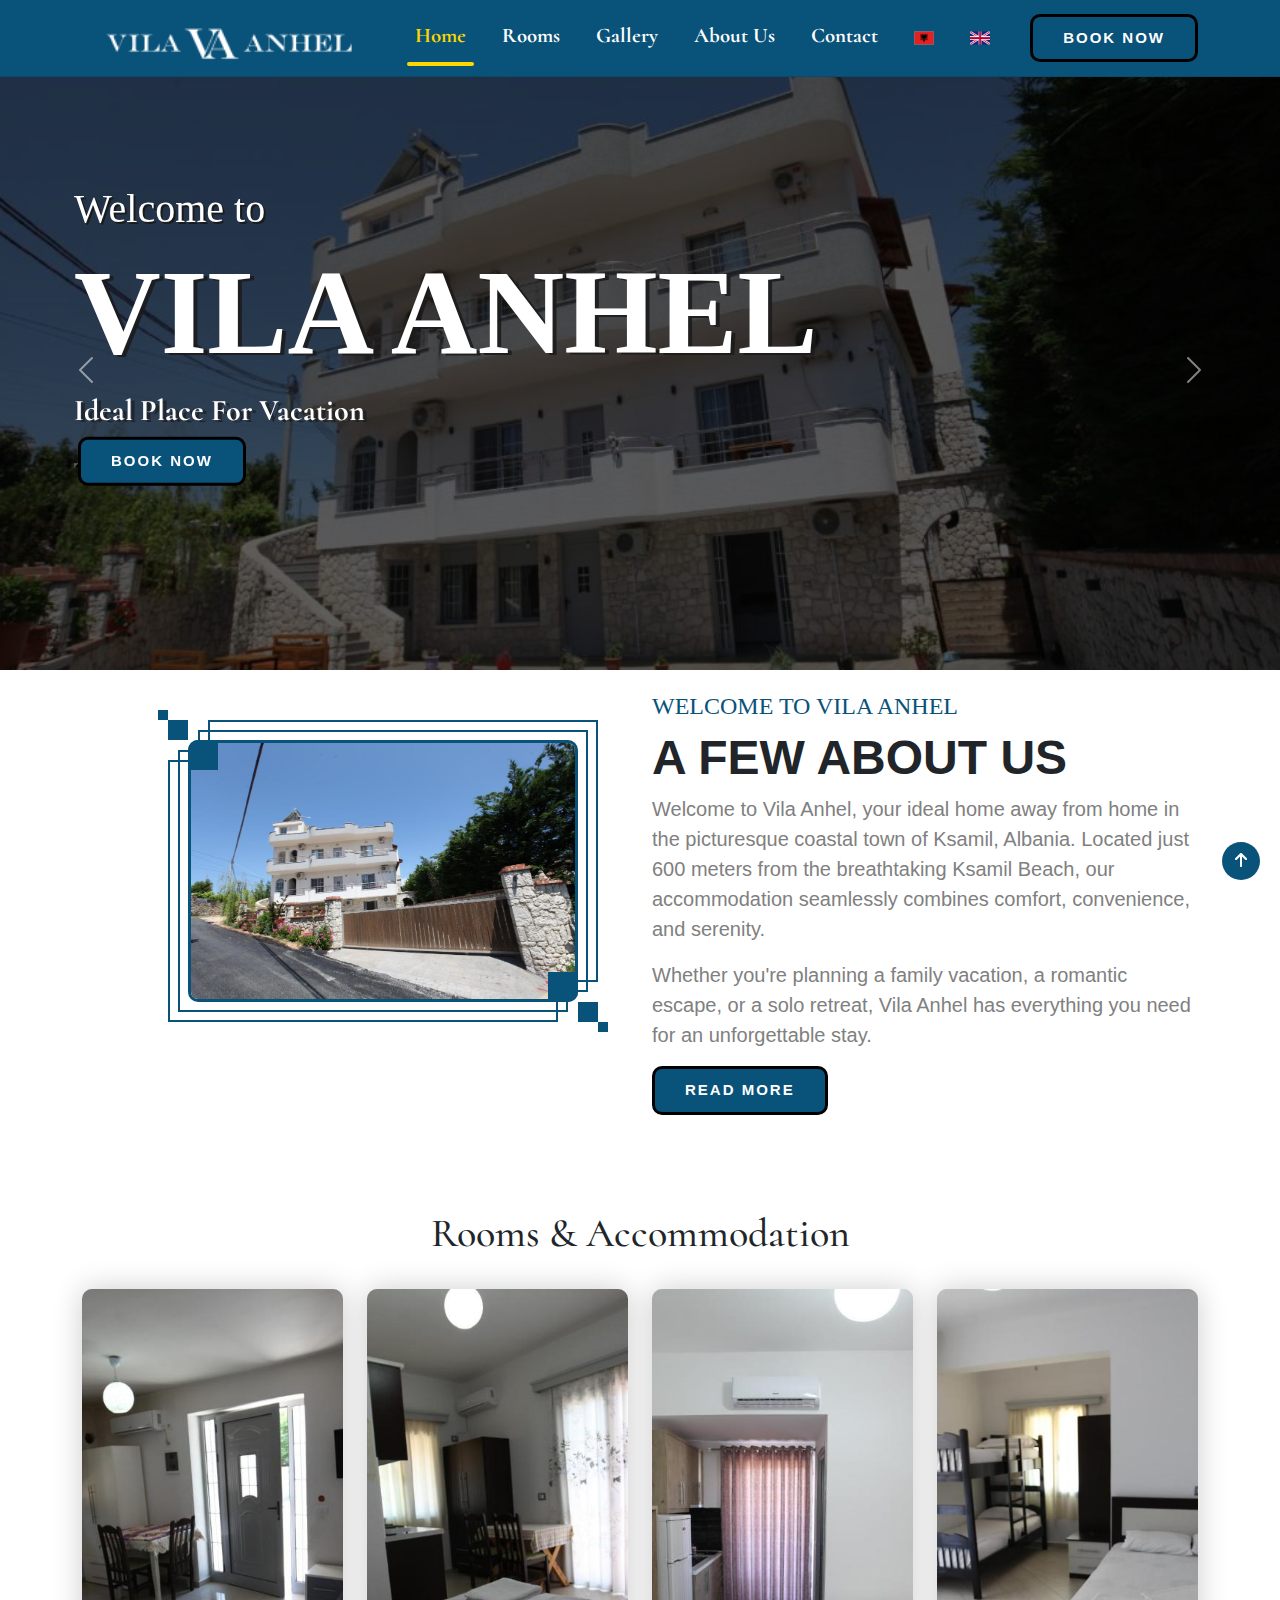
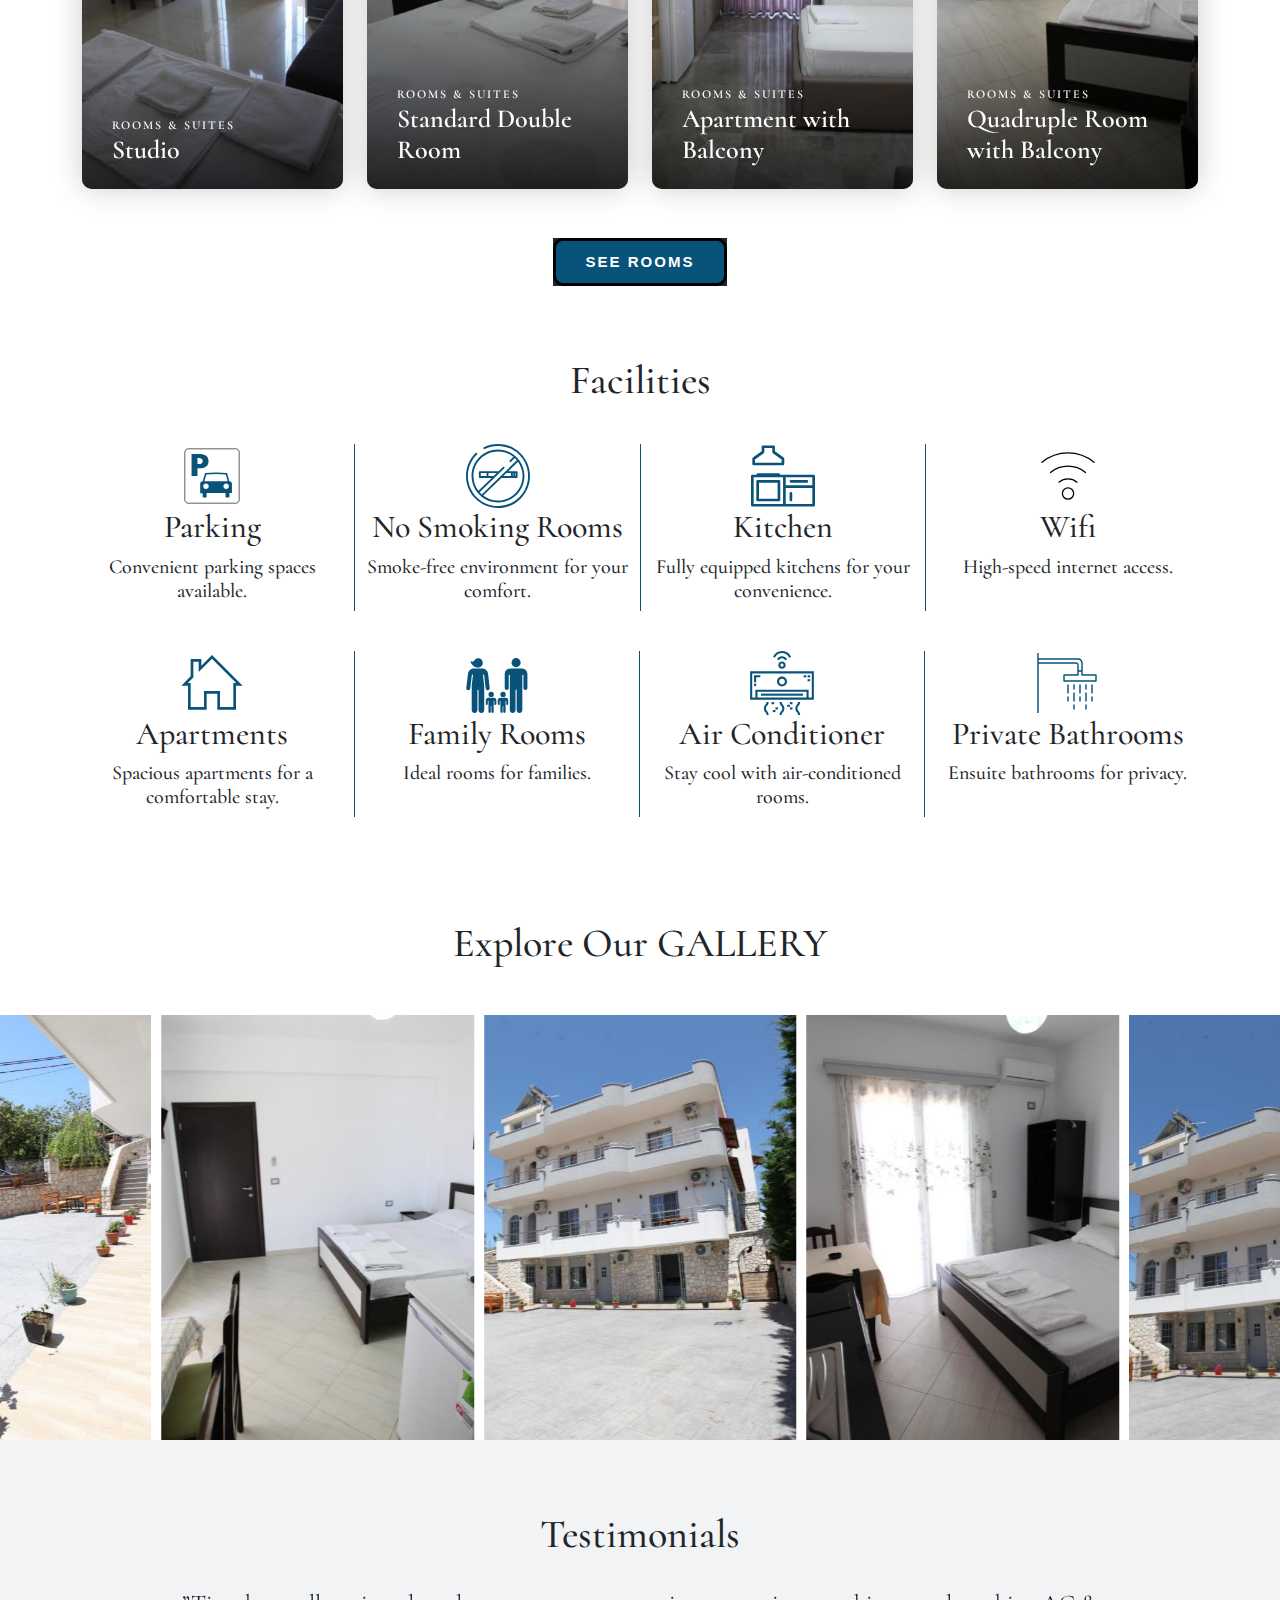
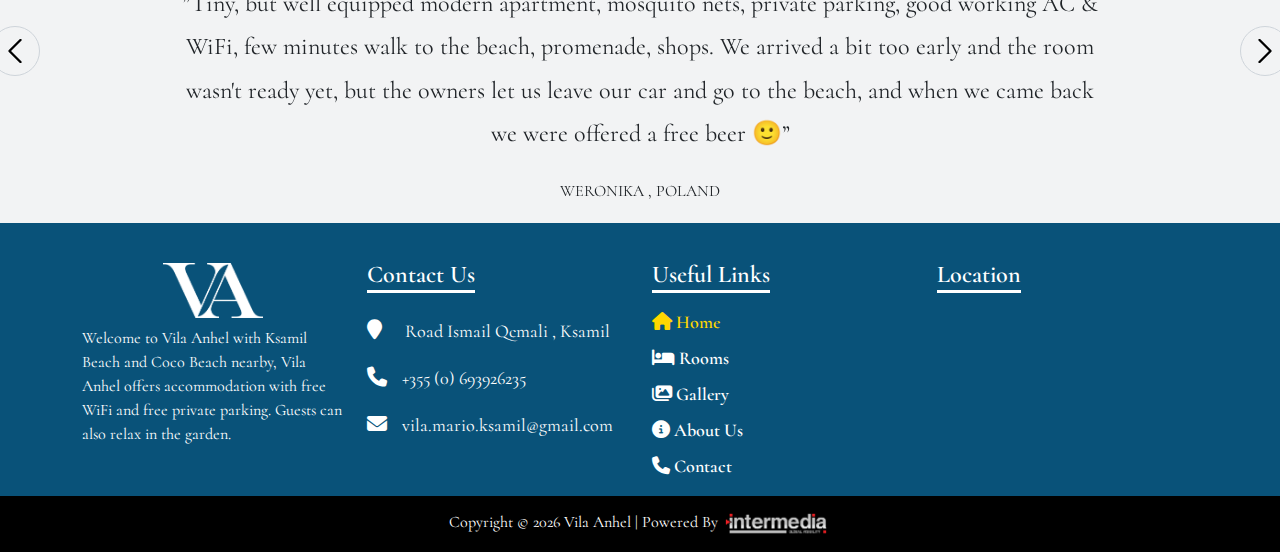
==== commit fdf0e757: "update" ====
--- a/index.html
+++ b/index.html
@@ -4,8 +4,10 @@
     <meta charset="UTF-8">
     <meta name="viewport" content="width=device-width, initial-scale=1.0">
     <title>Vila Anhel , Ksamil , Albania</title>
-    <meta name="description" content="Experience the perfect getaway at Vila Anhel in Ksamil, Albania, offering top-notch accommodations just steps away from the stunning Ksamil Beach. Ideal for family vacations, romantic escapes, and solo retreats.">
-    <meta name="keywords" content="Vila Anhel , Ksamil , Albania , Hotel , Accommodation , Apartments , Studio , Family Rooms , Wifi , Parking , Vacation Best Hotel">
+    <meta name="description"
+        content="Experience the perfect getaway at Vila Anhel in Ksamil, Albania, offering top-notch accommodations just steps away from the stunning Ksamil Beach. Ideal for family vacations, romantic escapes, and solo retreats.">
+    <meta name="keywords"
+        content="Vila Anhel , Ksamil , Albania , Hotel , Accommodation , Apartments , Studio , Family Rooms , Wifi , Parking , Vacation Best Hotel">
     <meta name="google-site-verification" content="VBBXbdI32-JaBuuOkWz5NeAeNk-Iu5e2lK04XvJz4yU" />
     <link rel="icon" href="assets/icon/logo.png" />
     <!--Font-Awasome-->
@@ -68,7 +70,8 @@
                         </li>
                     </ul>
                     <div>
-                        <a style="text-decoration: none;" href="https://panel.bookerspro.com/booking2.php?propid=131331">
+                        <a style="text-decoration: none;"
+                            href="https://panel.bookerspro.com/booking2.php?propid=131331">
                             <button id="button" class="btn-3" style="letter-spacing: 2px;">BOOK NOW</button>
                         </a>
                     </div>
@@ -91,10 +94,8 @@
                         style="font-size:30px; color: white; font-weight: 700;text-shadow: 4px 2px #1b1a1aad; ">
                         Ideal Place For Vacation</h4>
                     <button class="learn-more fadeinup">
-                        <span class="circle" aria-hidden="true">
-                            <span class="icon arrow"></span>
-                        </span>
-                        <a style="text-decoration: none;" href="https://panel.bookerspro.com/booking2.php?propid=131331">
+                        <a style="text-decoration: none;"
+                            href="https://panel.bookerspro.com/booking2.php?propid=131331">
                             <button id="button" class="btn-3" style="letter-spacing: 2px;">BOOK NOW</button>
                         </a>
                     </button>
@@ -173,10 +174,22 @@
                 <h1>Rooms & Accommodation</h1>
             </div>
             <div class="row justify-content-center add_bottom_90" data-cues="slideInUp" data-delay="300">
-                <div class="col-xl-6 col-lg-12 col-md-12 col-sm-12 fadeindown ">
+                <div class="col-xl-3 col-lg-6 col-md-6 col-sm-6 fadeindown ">
                     <a href="rooms.html" class="box_cat_rooms">
                         <figure>
-                            <div class="background-image" style="background-image: url('assets/image/100.jpg');"></div>
+                            <div class="background-image" style="background-image: url('assets/image/403.jpg');"></div>
+                            <div class="info">
+                                <small>Rooms &amp; Suites</small>
+                                <h3>Studio</h3>
+                                <span>Read more</span>
+                            </div>
+                        </figure>
+                    </a>
+                </div>
+                <div class="col-xl-3 col-lg-6 col-md-6 col-sm-6 fadeindown ">
+                    <a href="rooms.html" class="box_cat_rooms">
+                        <figure>
+                            <div class="background-image" style="background-image: url('assets/image/101.jpg');"></div>
                             <div class="info">
                                 <small>Rooms &amp; Suites</small>
                                 <h3>Standard Double Room</h3>
@@ -209,7 +222,10 @@
                         </figure>
                     </a>
                 </div>
-                <p class="text-end"> <a class="link-btn link-btn bg-dark" href="rooms.html">See Rooms</a></p>
+                <div class="tltt mt-4">
+                    <a class="link-btn link-btn bg-dark" href="rooms.html"><button id="button" class="btn-3"
+                            style="letter-spacing: 2px;">See Rooms</button></a>
+                </div>
             </div>
             <!-- /row-->
         </div>
@@ -220,50 +236,58 @@
             <h1>Facilities</h1>
         </div>
         <div class="row text-center my-4">
-            <div class="col-lg-3 my-2" style="border-right: #776336 1px solid;">
+            <div class="col-lg-3 my-2" style="border-right: #095279 1px solid;">
                 <img src="assets/icon/Parking.svg" alt="" class="img-fluid">
                 <br>
                 <h2>Parking</h2>
+                <h5>Convenient parking spaces available.</h5>
             </div>
             <div class="col-lg-3 my-2">
                 <img src="assets/icon/No-Smoking.svg" alt="" class="img-fluid">
                 <br>
                 <h2>No Smoking Rooms</h2>
-            </div>
-            <div class="col-lg-3 my-2" style="border-left:#776336 1px solid;">
+                <h5>Smoke-free environment for your comfort.</h5>
+            </div>
+            <div class="col-lg-3 my-2" style="border-left:#095279 1px solid;">
                 <img src="assets/icon/Kitchen.svg" alt="" class="img-fluid">
                 <br>
                 <h2>Kitchen</h2>
-            </div>
-            <div class="col-lg-3 my-2" style="border-left:#776336 1px solid;">
+                <h5>Fully equipped kitchens for your convenience.</h5>
+            </div>
+            <div class="col-lg-3 my-2" style="border-left:#095279 1px solid;">
                 <img src="assets/icon/Wifi.svg" alt="" class="img-fluid">
                 <br>
-                <h2>Wifi</h2>
+                <h2>Wifi</h5>
+                <h5>High-speed internet access.</h5>
             </div>
         </div>
         <div class="row text-center my-4">
-            <div class="col-lg-3 my-2" style="border-right: #776336 1px solid;">
+            <div class="col-lg-3 my-2" style="border-right: #095279 1px solid;">
                 <img src="assets/icon/Home.svg" alt="" class="img-fluid">
                 <br>
                 <h2>Apartments</h2>
-            </div>
-            <div class="col-lg-3 my-2" style="border-right: #776336 1px solid;">
+                <h5>Spacious apartments for a comfortable stay.</h5>
+            </div>
+            <div class="col-lg-3 my-2" style="border-right: #095279 1px solid;">
                 <img src="assets/icon/Family.svg" alt="" class="img-fluid">
                 <br>
                 <h2>Family Rooms</h2>
-            </div>
-            <div class="col-lg-3 my-2" style="border-right: #776336 1px solid;">
+                <h5>Ideal rooms for families.</h5>
+            </div>
+            <div class="col-lg-3 my-2" style="border-right: #095279 1px solid;">
                 <img src="assets/icon/Conditioner.svg" alt="" class="img-fluid">
                 <br>
                 <h2>Air Conditioner</h2>
+                <h5>Stay cool with air-conditioned rooms.</h5>
             </div>
             <div class="col-lg-3 my-2">
                 <img src="assets/icon/Shower.svg" alt="" class="img-fluid">
                 <br>
-                <h2>Bathrooms</h2>
-            </div>
-        </div>
-    </div>
+                <h2>Private Bathrooms</h2>
+                <h5>Ensuite bathrooms for privacy.</h5>
+            </div>
+        </div>
+            </div>
     <!-- Gallery -->
     <section class="gallery pb-0">
         <div class="text-center">
@@ -330,7 +354,7 @@
                     </div>
                     <div class="swiper-slide slide swiper-slide-next" style="width: 316.5px; margin-right: 10px;"
                         role="group" aria-label="3 / 8" data-swiper-slide-index="2">
-                        <img src="assets/image/3.jpg" alt="">
+                        <img src="assets/image/9.jpg" alt="">
                         <a href="gallery.html" class="icon-link">
                             <div class="icon">
                                 <i class="fas fa-magnifying-glass-plus"></i>
@@ -353,8 +377,11 @@
         </div>
     </section>
     <!-- Testimonials-->
-    <section class="position-relative" style="background-color: #9eb384;padding-bottom: 20px;">
+    <section class="position-relative" style="background-color: #f2f3f4;padding-bottom: 20px;">
         <div class="container">
+            <div class="row text-center">
+                <h1 class="mb-4"> Testimonials</h1>
+            </div>
             <div class="row">
                 <div class="review-content position-relative">
                     <div class="swiper-icon swiper-arrow swiper-arrow-prev position-absolute d-flex align-items-center justify-content-center"
@@ -368,13 +395,13 @@
                                 style="width: 1296px;" role="group" aria-label="1 / 3" data-swiper-slide-index="0">
                                 <div class="review-item col-md-10">
                                     <i class="icon icon-review"></i>
-                                    <blockquote class="fs-4 gold-head ">”Tiny, but well equipped modern apartment,
+                                    <blockquote class="fs-4">”Tiny, but well equipped modern apartment,
                                         mosquito nets, private parking, good working AC & WiFi, few minutes walk to
                                         the beach, promenade, shops. We arrived a bit too early and the room wasn't
                                         ready yet, but the owners let us leave our car and go to the beach, and when
                                         we came back we were offered a free beer 🙂”</blockquote>
                                     <div class="author-detail">
-                                        <div class="name text-uppercase pt-2 gold-head ">Weronika , Poland</div>
+                                        <div class="name text-uppercase pt-2">Weronika , Poland</div>
                                     </div>
                                 </div>
                             </div>
@@ -382,14 +409,14 @@
                                 style="width: 1296px;" role="group" aria-label="2 / 3" data-swiper-slide-index="1">
                                 <div class="review-item col-md-10">
                                     <i class="icon icon-review"></i>
-                                    <blockquote class="fs-4 gold-head ">”What a great stay at Vila Anhel! A short
+                                    <blockquote class="fs-4">”What a great stay at Vila Anhel! A short
                                         walk from the beach and very easy to find. We arrived in the evening but had
                                         no trouble at all checking in and having a parking spot available. The road
                                         fortunately is paved up to the vila as in Ksamil we saw that that was not a
                                         given. Very good communication and the hospitality top notch, wishing you
                                         all the best and thank you again!”</blockquote>
                                     <div class="author-detail">
-                                        <div class="name  text-uppercase pt-2 gold-head ">Arnold , United Kingdom
+                                        <div class="name  text-uppercase pt-2">Arnold , United Kingdom
                                         </div>
                                     </div>
                                 </div>
@@ -398,14 +425,14 @@
                                 style="width: 1296px;" role="group" aria-label="3 / 3" data-swiper-slide-index="1">
                                 <div class="review-item col-md-10">
                                     <i class="icon icon-review"></i>
-                                    <blockquote class="fs-4 gold-head ">”Ksamil is perfect. We spent there 4 lovely
+                                    <blockquote class="fs-4">”Ksamil is perfect. We spent there 4 lovely
                                         days. Villa Anhel is located near the beach and the centre. Which is why we
                                         have everything we need nearby. We use public transport to get to the
                                         Butrint Cyty and to Sarranda also. It’s also neably and cost only 100 lek.
                                         The owner family are living in this place on the fist floor, so if you need
                                         something he helps in any situation.”</blockquote>
                                     <div class="author-detail">
-                                        <div class="name  text-uppercase pt-2 gold-head ">Vira , Ukraine</div>
+                                        <div class="name  text-uppercase pt-2">Vira , Ukraine</div>
                                     </div>
                                 </div>
                             </div>
--- a/style.css
+++ b/style.css
@@ -18,7 +18,7 @@
     --black: #20252d;
 }
 ::selection {
-    color: white;
+    color: gold;
     background-color: var(--bg-black);
 }
 ::-webkit-scrollbar {
@@ -73,7 +73,7 @@
     background: #ffffff;
 }
 body::-webkit-scrollbar-thumb {
-    background-color: #435334;
+    background-color: black;
     border-radius: 0;
 }
 /*  HEADER */
@@ -96,19 +96,19 @@
     margin: 0 auto;
 }
 .nav-item.active-link a {
-    color: #435334;
+    color: gold;
 }
 .nav-item.active-link .underline {
     width: 100%;
-    background-color: #435334;
+    background-color: gold;
 }
 .nav-item:hover .underline {
-    background-color: #435334;
+    background-color: gold;
     width: 100%;
     transition: 0.5s;
 }
 .nav-item:hover a {
-    color: #435334;
+    color: gold;
     transition: 0.5s;
 }
 .nav-item:active a {
@@ -116,7 +116,7 @@
 }
 .nav-item:active .underline {
     transition: none;
-    background-color: #435334;
+    background-color: gold;
 }
 .navbar-nav {
     margin-left: auto;
@@ -124,41 +124,35 @@
     font-size: 18px;
 }
 .navbar {
-    background-color: #9eb384;
+    background-color: #095279;
     transition: background-color 0.3s ease-in-out;
     border-bottom: 1px solid rgba(0, 0, 0, 0.1);
 }
 .navbar-toggler {
-    border-color: #435334 !important;
-    background-color: #435334;
+    border-color: gold !important;
+    background-color: gold;
     color: transparent !important;
 }
 .navbar-toggler:hover,
 .navbar-toggler:active {
-    border-color: #435334 !important;
-    background-color: #435334;
+    border-color: gold !important;
+    background-color: gold;
     color: transparent !important;
     transition: 0.5s;
 }
-header .navbar .prova {
-    margin: 0;
-    margin-left: 0px;
-    margin-left: auto;
-    flex-direction: row;
-    display: flex;
-}
+
 /* INNDEX - HOME*/
 .sldh1 {
     color: white;
     font-size: 70px;
-    text-shadow: 4px 2px #435334;
+    text-shadow: 4px 2px #095279;
     font-family: 'Times New Roman', Times, serif;
     font-weight: 800;
 }
 .sldh2 {
     color: white;
     font-size: 20px;
-    text-shadow: 4px 2px #435334;
+    text-shadow: 4px 2px #095279;
     font-family: Marcellus, serif;
     font-weight: 800;
 }
@@ -176,39 +170,36 @@
 }
 .carousel1 {
     width: 100% !important;
-    background: url('assets/image/29.jpg') rgba(0, 0, 0, 0.616);
+    background: url('assets/image/7.jpg') rgba(0, 0, 0, 0.616);
     background-position: center 50%;
     background-repeat: no-repeat;
     background-size: cover;
     background-blend-mode: multiply;
-    clip-path: polygon(100% 0, 100% 50%, 100% 100%, 11% 100%, 22% 51%, 11% 0);
     height: 600px;
 }
 .carousel2 {
     width: 100% !important;
-    background: url('assets/image/2.jpg')rgba(0, 0, 0, 0.616);
+    background: url('assets/image/8.jpg')rgba(0, 0, 0, 0.616);
     background-position: center 70%;
     background-repeat: no-repeat;
     background-size: cover;
     background-blend-mode: multiply;
-    clip-path: polygon(100% 0, 100% 50%, 100% 100%, 11% 100%, 22% 51%, 11% 0);
     height: 600px;
 }
 .carousel3 {
     width: 100% !important;
-    background: url('assets/image/20.jpg')rgba(0, 0, 0, 0.616);
+    background: url('assets/image/10.jpg')rgba(0, 0, 0, 0.616);
     background-position: center 55%;
     background-repeat: no-repeat;
     background-size: cover;
     background-blend-mode: multiply;
-    clip-path: polygon(100% 0, 100% 50%, 100% 100%, 11% 100%, 22% 51%, 11% 0);
     height: 600px;
 }
 /* INDEX - ABOUT US*/
 /*ABOUT_AREA*/
 .about_area .col-lg-6 img {
     border-radius: 10px;
-    border: 3px solid #435334;
+    border: 3px solid #095279;
 }
 .about_image_wrap {
     position: relative;
@@ -249,7 +240,7 @@
 .about__border {
     width: 100%;
     height: 100%;
-    border: 2px solid #435334;
+    border: 2px solid #095279;
     position: absolute;
     z-index: -1;
 }
@@ -272,7 +263,7 @@
 .about__shapes--one {
     width: 30px;
     height: 30px;
-    background-color: #435334;
+    background-color: #095279;
     position: absolute;
     right: 0;
     bottom: 0;
@@ -281,7 +272,7 @@
 .about__shapes--two {
     width: 30px;
     height: 30px;
-    background-color: #435334;
+    background-color: #095279;
     position: absolute;
     top: 0;
     left: 0;
@@ -290,7 +281,7 @@
 .about__shapes--three {
     width: 20px;
     height: 20px;
-    background-color: #435334;
+    background-color: #095279;
     position: absolute;
     bottom: -20px;
     right: -20px;
@@ -299,7 +290,7 @@
 .about__shapes--four {
     width: 10px;
     height: 10px;
-    background-color: #435334;
+    background-color: #095279;
     position: absolute;
     bottom: -30px;
     right: -30px;
@@ -308,7 +299,7 @@
 .about__shapes--five {
     width: 10px;
     height: 10px;
-    background-color: #435334;
+    background-color: #095279;
     position: absolute;
     top: -30px;
     left: -30px;
@@ -317,7 +308,7 @@
 .about__shapes--six {
     width: 20px;
     height: 20px;
-    background-color: #435334;
+    background-color: #095279;
     position: absolute;
     top: -20px;
     left: -20px;
@@ -333,7 +324,7 @@
 }
 .about_area .col-lg-6 h4 {
     font-family: 'Yeseva One', cursive;
-    color: #435334;
+    color: #095279;
 }
 .about_area .col-lg-6 h3 {
     font-family: 'Epilogue', sans-serif;
@@ -354,10 +345,6 @@
     margin-bottom: 5px;
     font-size: 12px;
     font-size: 0.75rem;
-}
-.gold-head {
-    color: #ffffff;
-    font-family: var(--style-font);
 }
 a.box_cat_rooms {
     display: block;
@@ -478,7 +465,7 @@
 }
 /* INDEX - GALLERY */
 .gallery .slide {
-    height: 30rem;
+    height: 425px;
     position: relative;
     overflow: hidden;
 }
@@ -576,7 +563,7 @@
 }
 /*Rooms*/
 #rooms-head {
-    background: url(assets/image/17.jpg) rgba(0, 0, 0, 0.5);
+    background: url(assets/image/11.jpg) rgba(0, 0, 0, 0.5);
     background-position-x: 0%;
     background-position-y: 0%;
     background-repeat: repeat;
@@ -590,6 +577,41 @@
     display: flex;
     align-items: center;
 }
+.roombox {
+    border: 1px solid black;
+    background-color: #333; /* Darker background color */
+    color: white; /* Text color */
+    padding: 20px;
+    border-top: unset;
+}
+
+.roombox h1 {
+    font-size: xx-large;
+    text-transform: capitalize;
+}
+
+.roombox .icon-row {
+    display: flex;
+    justify-content: center;
+    gap: 15px;
+    margin: 10px 0;
+    color: #b5986f; /* Icon color */
+}
+
+.roombox .icon {
+    font-size: 20px;
+    margin-right: 5px;
+}
+
+.roombox p {
+    font-size: 22px;
+    margin: 20px 0;
+    color: white; /* Ensure text is white */
+}
+
+.roombox .tlt {
+    margin-top: 20px;
+}
 .home1 {
     padding: 0;
 }
@@ -660,6 +682,43 @@
 }
 /*Gallery*/
 #gallery-head {
+    background: url(assets/image/10.jpg) rgba(0, 0, 0, 0.5);
+    background-position-x: 0%;
+    background-position-y: 0%;
+    background-repeat: repeat;
+    background-size: auto;
+    background-size: cover;
+    background-repeat: no-repeat;
+    background-position: center;
+    background-blend-mode: multiply;
+    height: 70vh;
+    text-align: center;
+    display: flex;
+    align-items: center;
+}
+.gallery .gallery-main .gallery-box {
+    position: relative;
+    transition: all 0.3s ease;
+    width: 100%;
+}
+.gallery .gallery-main .gallery-box:hover .content {
+    height: 100%;
+    opacity: 1;
+    visibility: visible;
+    width: 100%;
+}
+.gallery .gallery-main .gallery-box:hover {
+    transform: translateY(10px);
+    transition: all 0.3s ease;
+}
+.gallery .gallery-main .gallery-box img {
+    width: 100%;
+    height: 300px;
+    object-fit: cover;
+    margin: 15px auto;
+}
+/*Contact Us*/
+#contact-head {
     background: url(assets/image/1.jpg) rgba(0, 0, 0, 0.5);
     background-position-x: 0%;
     background-position-y: 0%;
@@ -674,43 +733,6 @@
     display: flex;
     align-items: center;
 }
-.gallery .gallery-main .gallery-box {
-    position: relative;
-    transition: all 0.3s ease;
-    width: 100%;
-}
-.gallery .gallery-main .gallery-box:hover .content {
-    height: 100%;
-    opacity: 1;
-    visibility: visible;
-    width: 100%;
-}
-.gallery .gallery-main .gallery-box:hover {
-    transform: translateY(10px);
-    transition: all 0.3s ease;
-}
-.gallery .gallery-main .gallery-box img {
-    width: 100%;
-    height: 300px;
-    object-fit: cover;
-    margin: 15px auto;
-}
-/*Contact Us*/
-#contact-head {
-    background: url(assets/image/18.jpg) rgba(0, 0, 0, 0.5);
-    background-position-x: 0%;
-    background-position-y: 0%;
-    background-repeat: repeat;
-    background-size: auto;
-    background-size: cover;
-    background-repeat: no-repeat;
-    background-position: center;
-    background-blend-mode: multiply;
-    height: 70vh;
-    text-align: center;
-    display: flex;
-    align-items: center;
-}
 .row-30 {
     margin-right: -15px;
     margin-left: -15px;
@@ -739,8 +761,8 @@
     margin-bottom: 15px;
 }
 .box-contacts-icon img {
-    width: 50px;
-    height: 50px;
+    width: 75px;
+    height: 75px;
 }
 .box-contacts-decor {
     height: 2px;
@@ -759,7 +781,7 @@
     text-decoration: none;
 }
 .box-contacts-link a:hover {
-    color: #435334;
+    color: #095279;
     transition: 0.5s ease;
 }
 /*General*/
@@ -780,19 +802,23 @@
     justify-content: center;
 }
 .breacrumd li {
-    font-size: 18px;
+    font-size: 23px;
     color: #fff;
     text-transform: uppercase;
     margin: 0 3px;
     letter-spacing: 2px;
 }
 .breacrumd li:hover a {
-    color: #435334;
+    color: gold;
     transition: 0.5s;
+}
+.tltt {
+    display: grid;
+    justify-content: center;
 }
 /* Footer */
 .footer {
-    background: #435334;
+    background: #095279;
     padding-top: 40px;
     font-family: "Cormorant", serif;
 }
@@ -850,10 +876,10 @@
     fill: #ffffff;
 }
 ul.link_menu li.active a {
-    color: #ffffff;
+    color: gold;
 }
 ul.link_menu li a:hover {
-    color: #ffffff;
+    color: gold;
     transition: 0.5s;
     transform: translate(10px);
 }
@@ -866,8 +892,8 @@
     transition: all 0.5s;
 }
 #button {
-    background: #14381c;
-    border: 3px solid #14381c !important;
+    background: #095279;
+    border: 3px solid black !important;
     border-radius: 5px;
     color: white !important;
     font-size: 15px;
@@ -887,7 +913,7 @@
     z-index: -1;
 }
 #button:hover {
-    color: #14381c !important;
+    color: #095279 !important;
     transform: scale(1);
 }
 /* BUTTON 3 */
@@ -913,30 +939,78 @@
     bottom: 20px;
     right: 20px;
     display: none;
-    background-color: #435334;
+    background-color: #095279;
     z-index: 1;
     border-radius: 100%;
     transition: 0.5s;
 }
-#btn-back-to-top:hover {background-color: #17364d;transition: 0.5s;}
+#btn-back-to-top:hover {
+    background-color: #17364d;
+    transition: 0.5s;
+}
 /*Mobile*/
 @media screen and (max-width: 1200px) {
-    section {padding: 50px 0 !important;}
-    .home1 {padding-bottom: 25px !important;}
-    ul.conta li,html body section.pt-0 div.container div.row.justify-content-center.add_bottom_90 p.text-end,.footer h4,ul.link_menu li,.tlt,
-    html body main section.container div.row.justify-content-between.flex-lg-row-reverse.align-items-center div.col-lg-5 a.link-btn,ul.link_menu li {text-align: center;justify-content: center;display: flex;}
-    html body main section.container div.row.justify-content-between.flex-lg-row-reverse.align-items-center div.col-lg-5 p {margin-left: 25px;}
-    .title {text-align: center;}
-    .parallax_wrapper {margin: 0px 25px 25px 25px;}
-    #btn-back-to-top,.parallax_wrapper .img_over img {display: none !important;}
-    .gallery .gallery-main .gallery-box {margin: 15px 0 15px 0;}
-    .HeadText {position: absolute;top: 50%;left: 50%;transform: translate(-50%, -50%);z-index: 2;width: 300px;}
-    .HeadText h1 {font-size: 40px !important;}
-    .HeadText h4 {font-size: 20px !important;}
-    .head-home {padding-bottom: 0px !important;}
-    .about_area {margin-top: 50px;text-align: center;}
+    section {
+        padding: 50px 0 !important;
+    }
+    .home1 {
+        padding-bottom: 25px !important;
+    }
+    ul.conta li,
+    .footer h4,
+    ul.link_menu li,
+    .tlt {
+        text-align: center;
+        justify-content: center;
+        display: flex;
+    }
+    html body main section.container div.row.justify-content-between.flex-lg-row-reverse.align-items-center div.col-lg-5 p {
+        margin-left: 25px;
+    }
+    .title {
+        text-align: center;
+    }
+    .logo1 {
+        width: 200px;
+    }
+    .parallax_wrapper {
+        margin: 0px 25px 25px 25px;
+    }
+    #btn-back-to-top,
+    .parallax_wrapper .img_over img {
+        display: none !important;
+    }
+    .gallery .gallery-main .gallery-box {
+        margin: 15px 0 15px 0;
+    }
+    .HeadText {
+        position: absolute;
+        top: 50%;
+        left: 50%;
+        transform: translate(-50%, -50%);
+        z-index: 2;
+        width: 300px;
+    }
+    .HeadText h1 {
+        font-size: 40px !important;
+    }
+    .HeadText h4 {
+        font-size: 20px !important;
+    }
+    .head-home {
+        padding-bottom: 0px !important;
+    }
+    .about_area {
+        margin-top: 50px;
+        text-align: center;
+    }
 }
 @media only screen and (max-width: 901px) {
-    #testimonials .swiper-pagination {display: block;bottom: 10px;}
-    .review-content .swiper-arrow {display: none !important;}
+    #testimonials .swiper-pagination {
+        display: block;
+        bottom: 10px;
+    }
+    .review-content .swiper-arrow {
+        display: none !important;
+    }
 }